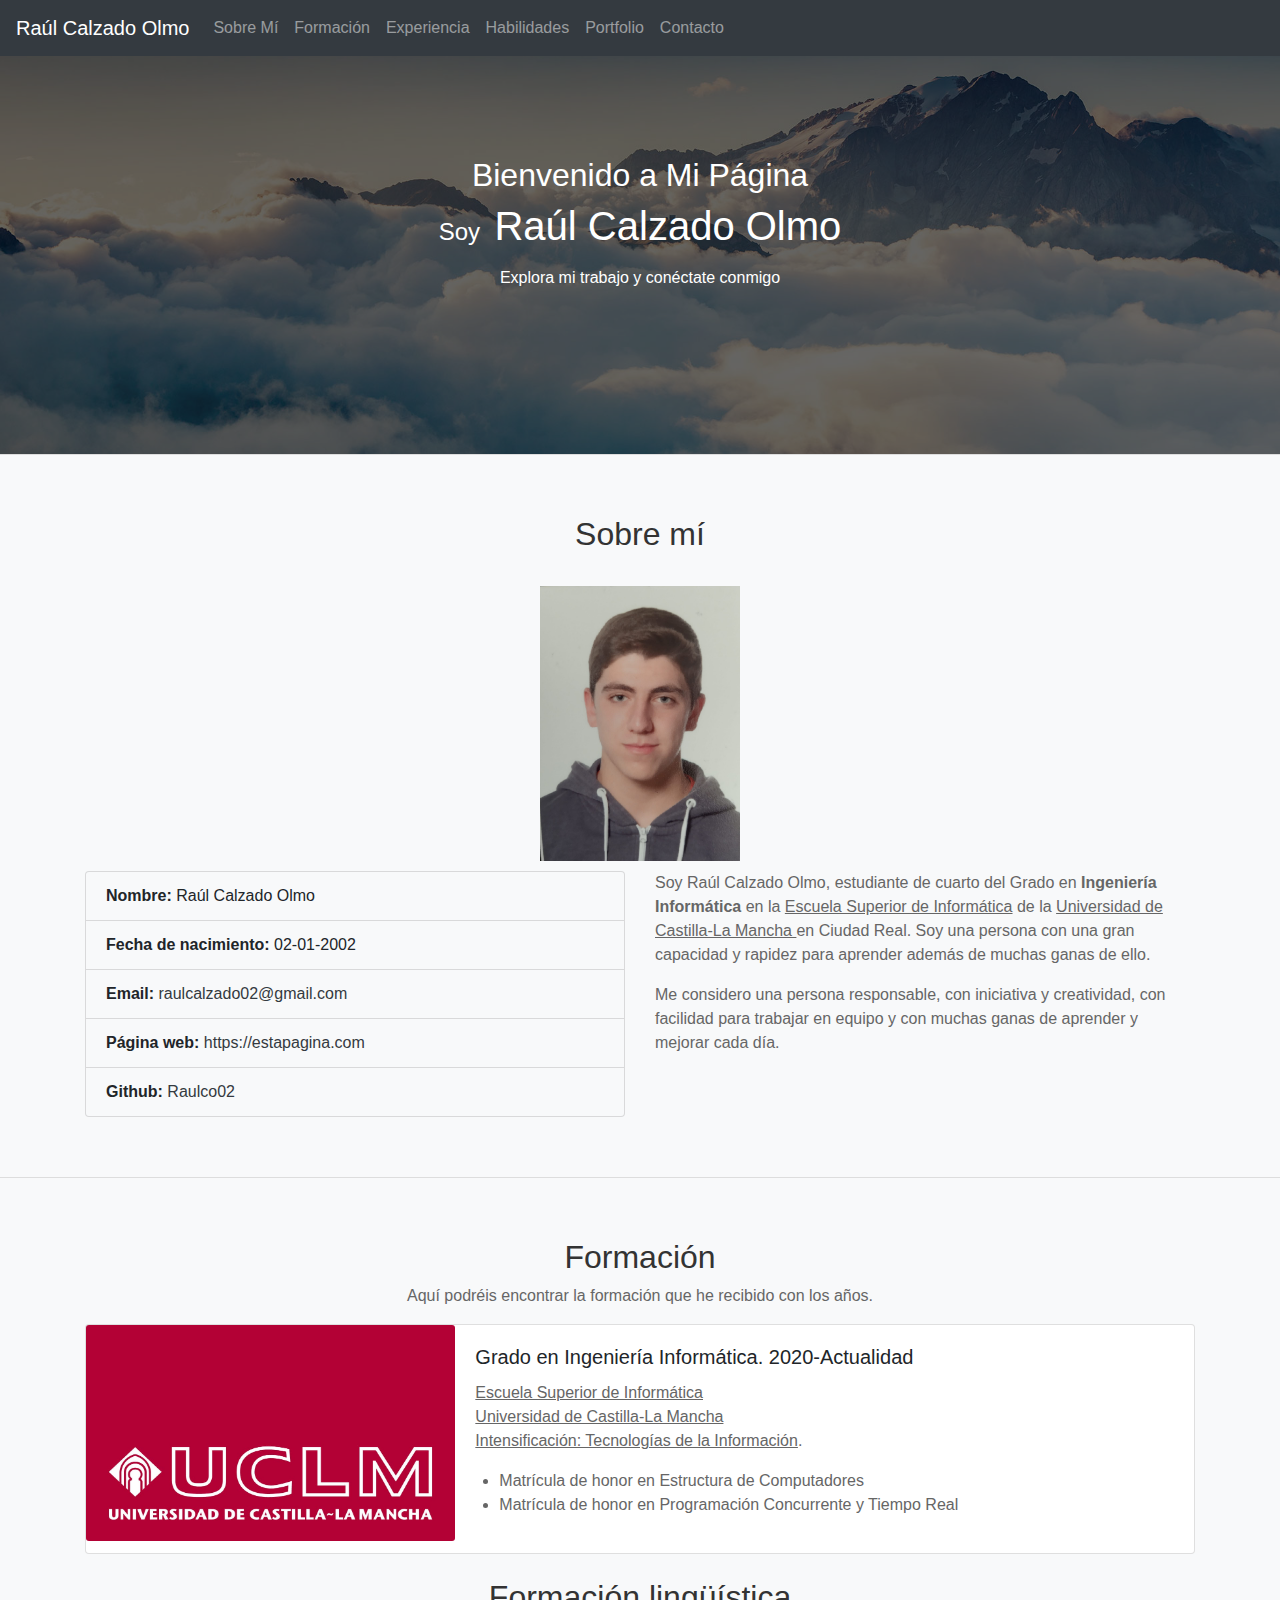
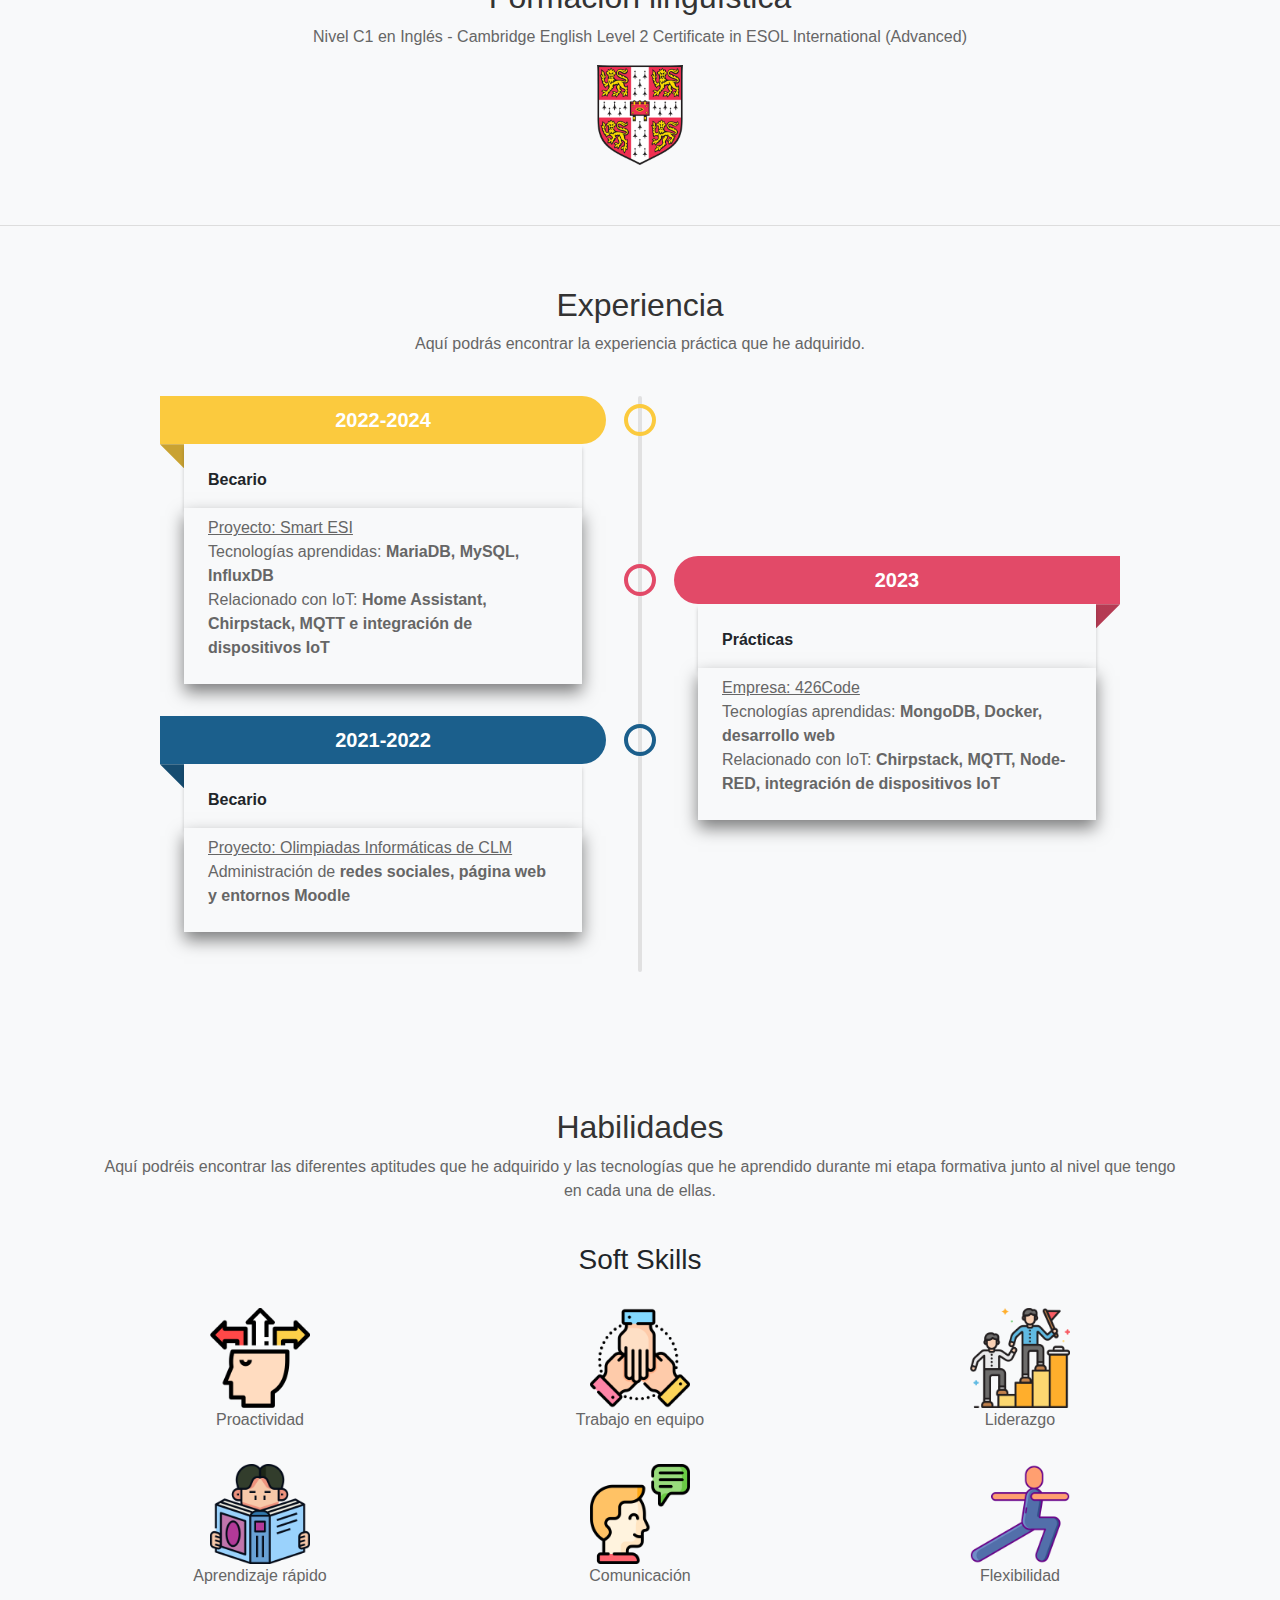
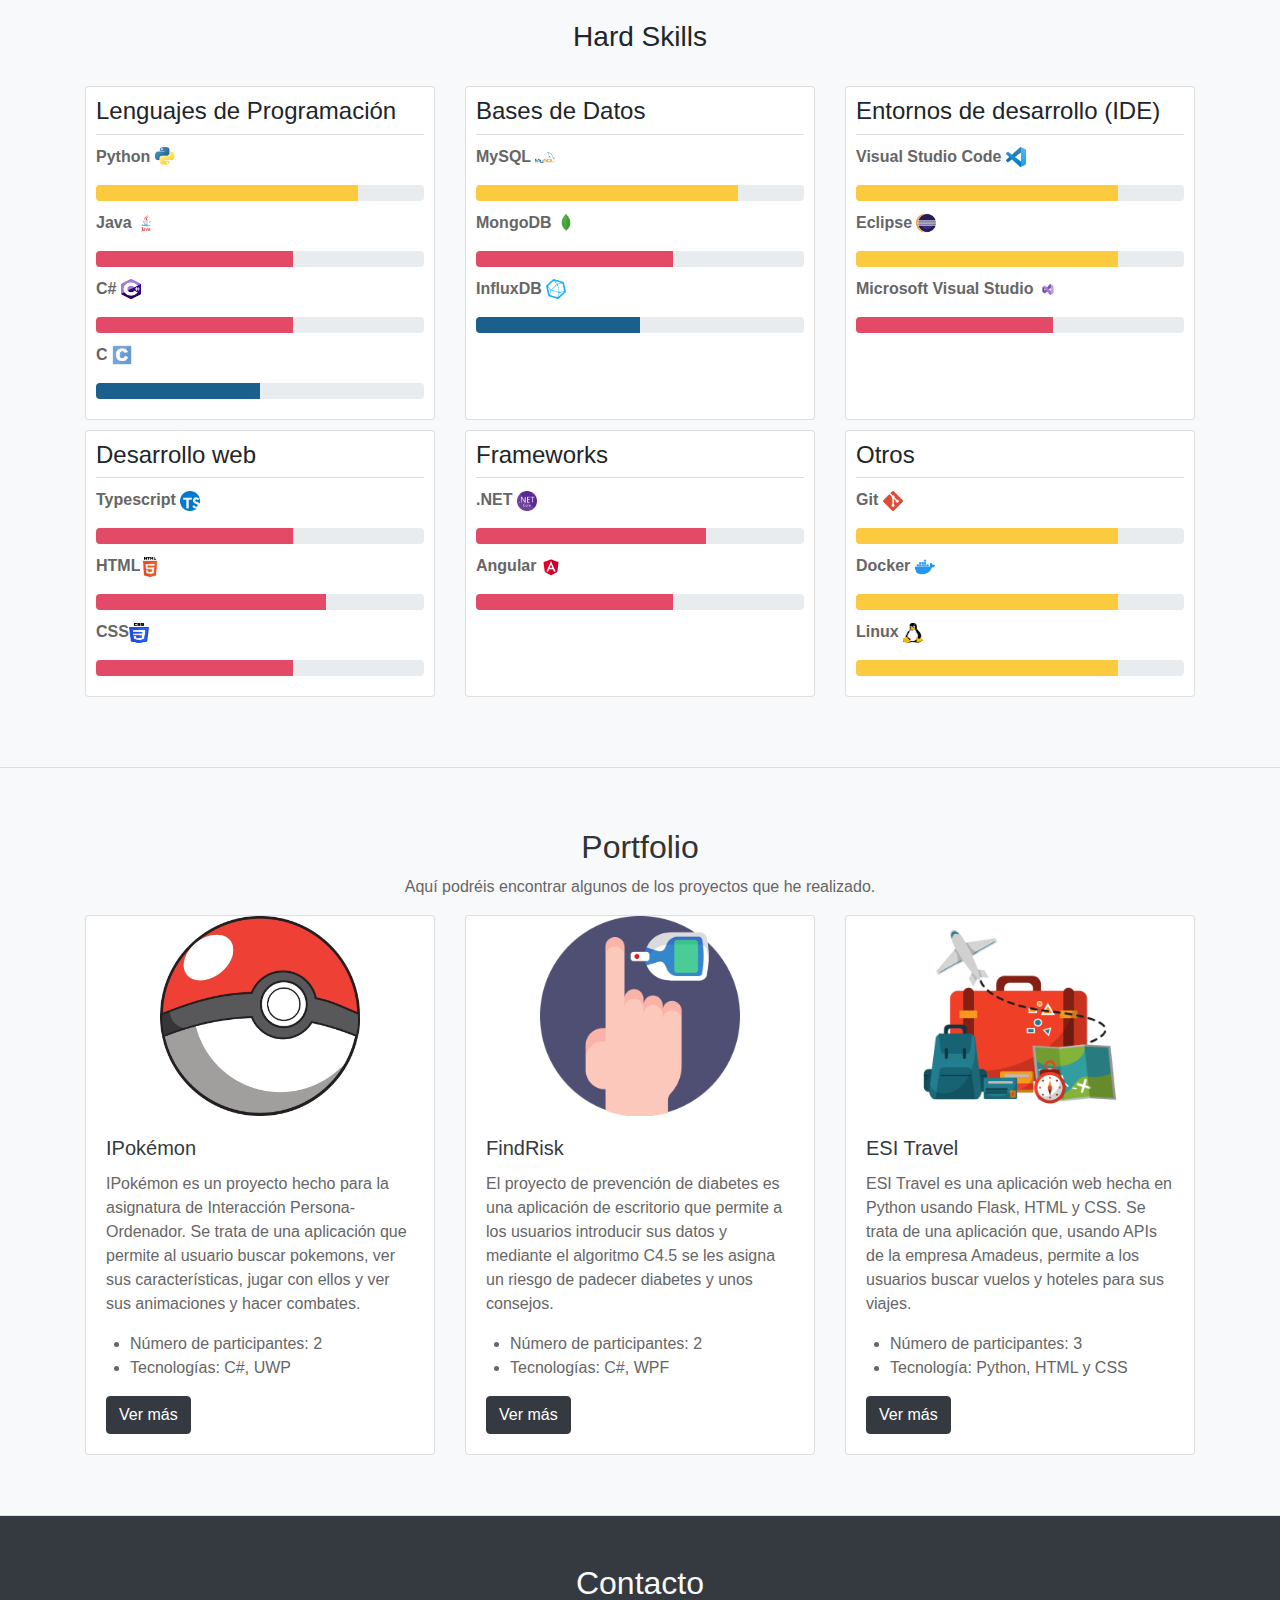
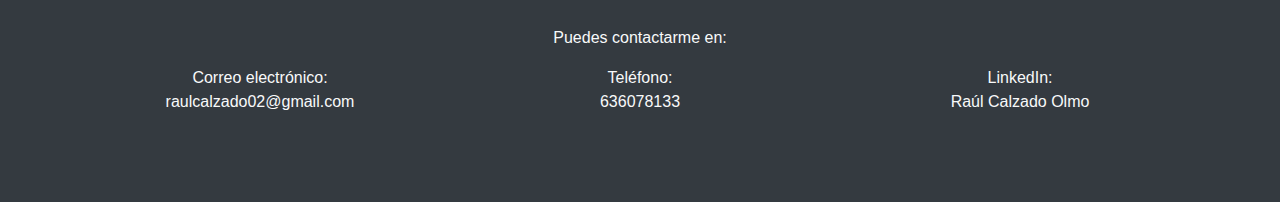
==== index.html @ 5bdda7e5 "Mejora de rendimiento" ====
<!DOCTYPE html>
<html lang="es">

<head>
    <meta charset="UTF-8">
    <meta name="viewport" content="width=device-width, initial-scale=1, shrink-to-fit=no">
    <title>Raúl Calzado Olmo</title>
    <meta name="description" content="Raúl Calzado Olmo, estudiante de Ingeniería Informática en la Escuela Superior de Informática la Universidad de Castilla-La Mancha.">
    <meta name="author" content="Raúl Calzado Olmo">
    <meta name="keywords" content="Calzado Olmo, Raúl Calzado Olmo, desarrollo, software, programación, Ingeniería Informática">
    <link rel="stylesheet" href="https://stackpath.bootstrapcdn.com/bootstrap/4.3.1/css/bootstrap.min.css">
    <link rel="stylesheet" href="https://cdnjs.cloudflare.com/ajax/libs/font-awesome/6.5.1/css/all.min.css" integrity="sha512-DTOQO9RWCH3ppGqcWaEA1BIZOC6xxalwEsw9c2QQeAIftl+Vegovlnee1c9QX4TctnWMn13TZye+giMm8e2LwA==" crossorigin="anonymous">
    <link rel="stylesheet" href="styles.css">
</head>

<body>

    <!-- Navbar -->
    <nav class="navbar navbar-expand-lg navbar-dark bg-dark fixed-top">
        <a class="navbar-brand" href="#home">Raúl Calzado Olmo</a>
        <button class="navbar-toggler" type="button" data-toggle="collapse" data-target="#navbarNav"
            aria-controls="navbarNav" aria-expanded="false" aria-label="Toggle navigation">
            <span class="navbar-toggler-icon"></span>
        </button>
        <div class="collapse navbar-collapse" id="navbarNav">
            <ul class="navbar-nav">
                <li class="nav-item"><a class="nav-link" href="#about">Sobre Mí</a></li>
                <li class="nav-item"><a class="nav-link" href="#education">Formación</a></li>
                <li class="nav-item"><a class="nav-link" href="#experience">Experiencia</a></li>
                <li class="nav-item"><a class="nav-link" href="#skills">Habilidades</a></li>
                <li class="nav-item"><a class="nav-link" href="#portfolio">Portfolio</a></li>
                <li class="nav-item"><a class="nav-link" href="#contact">Contacto</a></li>
            </ul>
        </div>
    </nav>

    <!-- Secciones -->
    <header class="site-header" id="home">
        <div class="overlay"></div>
        <div class="container">
            <div class="header-content">
                <h2 style="color: white;">Bienvenido a Mi Página</h2>
                <div class="name-container">
                    <p style="font-size: 1.5em; display: inline-block; color: white;">Soy</p>
                    <h1 style="font-size: 2.5em; margin-left: 10px; display: inline-block;">Raúl Calzado Olmo</h1>
                </div>
                <p style="color: white;">Explora mi trabajo y conéctate conmigo</p>
                <div class="social-icons">
                    <a href="https://www.linkedin.com/in/raul-calzado-olmo-60404b272/" target="_blank" aria-label="Perfil de LinkedIn de Raúl Calzado Olmo">
                        <i class="fab fa-linkedin-in"></i>
                    </a>
                    <a href="mailto:raulcalzado02@gmail.com" target="_blank" aria-label="Correo de Raúl Calzado Olmo">
                        <i class="fas fa-envelope"></i>
                    </a>
                    <a href="https://github.com/Raulco02" target="_blank" aria-label="Página de Github de Raúl Calzado Olmo">
                        <i class="fab fa-github"></i>
                    </a>
                </div>
            </div>
        </div>
    </header>
    <div class="section-divider"></div>

    <section id="about">
        <div class="container">
            <div class="row section-intro">
                <div class="col-12 text-center">
                    <h2>Sobre mí</h2>
                </div>
            </div>
            <br>
            <!-- /section-intro -->
            <div class="row">
                <div class="col-12 text-center">
                    <img src="Raul_Calzado.jpeg" alt="Foto de Raúl Calzado Olmo" class="img-fluid" style="max-width: 200px; margin-bottom: 10px;" width="200px" height="275.27px">
                </div>
            </div>
            
            <div class="row about-content" style="align-items: stretch;">
                
                <div class="col-md-6">
                    <ul class="list-group">
                        <li class="list-group-item" style="background-color: #f8f9fa;">
                            <strong>Nombre:</strong>
                            <span>Raúl Calzado Olmo</span>
                        </li>
                        <li class="list-group-item" style="background-color: #f8f9fa;">
                            <strong>Fecha de nacimiento:</strong>
                            <span>02-01-2002</span>
                        </li>
                        <li class="list-group-item" style="background-color: #f8f9fa;">
                            <strong>Email:</strong>
                            <span><a href="mailto:raulcalzado02@gmail.com" class="text-dark">raulcalzado02@gmail.com</a></span>
                        </li>
                        <li class="list-group-item" style="background-color: #f8f9fa;">
                            <strong>Página web:</strong>
                            <span><a href="https://estapagina.com/" class="text-dark">https://estapagina.com</a></span>
                        </li>
                        <li class="list-group-item" style="background-color: #f8f9fa;">
                            <strong>Github:</strong>
                            <span><a href="https://github.com/Raulco02" class="text-dark">Raulco02</a></span>
                        </li>
                    </ul>
                </div>
                <div class="col-md-6">
                    <p>Soy Raúl Calzado Olmo, estudiante de cuarto del Grado en <strong>Ingeniería Informática</strong> en la <a href="https://esi.uclm.es/" class="link">Escuela Superior
                        de Informática</a> de la <a href="https://www.uclm.es/" class="link"> Universidad de Castilla-La Mancha </a> en Ciudad Real. Soy una persona con una gran capacidad y rapidez para aprender
                        además de muchas ganas de ello.</p>
                    <p>Me considero una persona responsable, con iniciativa y creatividad, con facilidad para trabajar
                        en equipo y con muchas ganas de aprender y mejorar cada día.</p>
                </div>
            </div>
        </div>
    </section>
    <div class="section-divider"></div>


    <!-- Sección de Formación -->
    <section id="education" class="education-section">
        <div class="container">
            <div class="row">
                <div class="col-lg-12 text-center">
                    <h2>Formación</h2>
                    <p>Aquí podréis encontrar la formación que he recibido con los años.</p>
                </div>
            </div>
            <div class="row">
                <div class="container">
                    <div class="card" >
                        <div class="row no-gutters">
                            <!-- Imagen a la izquierda -->
                            <div class="col-md-4">
                                <img src="./logo-uclm.jpg" class="card-img" alt="Logo de la Universidad de Castilla-La Mancha" width="345px" height="215.47px">
                            </div>
                            <div class="col-md-8">
                                <div class="card-body">
                                    <h5 class="card-title">Grado en Ingeniería Informática. 2020-Actualidad</h5>
                                    <p class="card-text">
                                        <a href="https://esi.uclm.es/" class="link">Escuela Superior de Informática</a><br>
                                        <a href="https://www.uclm.es/" class="link"> Universidad de Castilla-La Mancha </a><br>
                                        <a href="https://esi.uclm.es/index.php/grado-en-ingenieria-informatica/intensificaciones/" class="link">Intensificación: Tecnologías de la Información</a>.
                                    </p>
                                        <ul class="lista">
                                            <li>Matrícula de honor en Estructura de Computadores</li>
                                            <li>Matrícula de honor en Programación Concurrente y Tiempo Real</li>
                                        </ul>
                                </div>
                            </div>
                        </div>
                    </div>
                </div>
            </div>
            <br>
            <div class="row">
                <div class="col-lg-12 text-center">
                    <h2>Formación lingüística</h2>
                    <p>Nivel C1 en Inglés - Cambridge English Level 2 Certificate in ESOL International (Advanced)</p>
                    <img src="./cambridge.png" alt="Logo Cambridge" class="img-fluid apt-icon" width="86.66px" height="100px">
                    <br>
                </div>
            </div>
        </div>
    </section>
    <div class="section-divider"></div>
    <section id="experience" class="experience-section">
        <div class="container">
            <div class="row">
                <div class="col-lg-12 text-center">
                    <h2>Experiencia</h2>
                    <p>Aquí podrás encontrar la experiencia práctica que he adquirido.</p>
                    <br>
                </div>
            </div>
            <ul>
                <li style="--accent-color:#FBCA3E">
                    <div class="date">2022-2024</div>
                    <div class="title">Becario</div>
                    <div class="descr">
                        <a href="https://esi.uclm.es/index.php/programas-singulares/smartesi/" class="link">Proyecto: Smart ESI</a><br>
                        <a style="color: #666;">Tecnologías aprendidas: <strong>MariaDB, MySQL, InfluxDB</strong></a><br>
                        <a style="color: #666;">Relacionado con IoT: <strong>Home Assistant, Chirpstack, MQTT e integración de dispositivos IoT</strong></a>
                    </div>
                </li>
                <li style="--accent-color:#E24A68">
                    <div class="date">2023</div>
                    <div class="title">Prácticas</div>
                    <div class="descr"><a href="https://www.linkedin.com/company/426code/?originalSubdomain=es" class="link">Empresa: 426Code</a><br>
                        <a style="color: #666;">Tecnologías aprendidas: <strong>MongoDB, Docker, desarrollo web</strong></a><br>
                        <a style="color: #666;">Relacionado con IoT: <strong>Chirpstack, MQTT, Node-RED, integración de dispositivos IoT</strong></a><br>
                    </div>
                </li>
                <li style="--accent-color:#1B5F8C">
                    <div class="date">2021-2022</div>
                    <div class="title">Becario</div>
                    <div class="descr"><a href="https://olimpiadasinformatica.uclm.es/" class="link">Proyecto: Olimpiadas Informáticas de CLM</a><br>
                        <a style="color: #666;">Administración de <strong>redes sociales, página web y entornos Moodle</strong></a><br>
                    </div>
                </li>
            </ul>
        </div>
    </section>
    <section id="skills">
        <div class="container">
            <div class="col-lg-12 text-center">
                <h2>Habilidades</h2>
                <p>Aquí podréis encontrar las diferentes aptitudes que he adquirido y las tecnologías que he aprendido durante mi etapa formativa junto al nivel que tengo en cada una de ellas.</p>
                <br>
                <h3>Soft Skills</h3>
                <br>
            </div>
            <div class="row">
                <!-- Primera Fila -->
                <div class="col-md-4 mb-3">
                    <div class="text-center">
                        <img src="./aptitudes/proactividad.png" alt="Proactividad" class="img-fluid apt-icon" width="100px" height="100px">
                        <p>Proactividad</p>
                    </div>
                </div>

                <div class="col-md-4 mb-3">
                    <div class="text-center">
                        <img src="./aptitudes/equipo.png" alt="Trabajo en equipo" class="img-fluid apt-icon" width="100px" height="100px">
                        <p>Trabajo en equipo</p>
                    </div>
                </div>

                <div class="col-md-4 mb-3">
                    <div class="text-center">
                        <img src="./aptitudes/liderazgo.png" alt="Liderazgo" class="img-fluid apt-icon" width="100px" height="100px">
                        <p>Liderazgo</p>
                    </div>
                </div>
            </div>

            <!-- Segunda Fila -->
            <div class="row">
                <div class="col-md-4 mb-3">
                    <div class="text-center">
                        <img src="./aptitudes/aprendizaje.png" alt="Aprendizaje" class="img-fluid apt-icon" width="100px" height="100px">
                        <p>Aprendizaje rápido</p>
                    </div>
                </div>

                <div class="col-md-4 mb-3">
                    <div class="text-center">
                        <img src="./aptitudes/comunicacion.png" alt="Comunicación" class="img-fluid apt-icon" width="100px" height="100px">
                        <p>Comunicación</p>
                    </div>
                </div>

                <div class="col-md-4 mb-3">
                    <div class="text-center">
                        <img src="./aptitudes/flexibilidad.png" alt="Flexibilidad" class="img-fluid apt-icon" width="100px" height="100px">
                        <p>Flexibilidad</p>
                    </div>
                </div>
            </div>
            <div class="col-lg-12 text-center">
                <h3>Hard Skills</h3>
                <br>
            </div>
            <div class="row">
                <!-- Primera fila -->
                <div class="col-md-4" style="margin-bottom: 10px;">
                    <div class="card h-100">
                        <div class="skill-category">
                            <h4>Lenguajes de Programación</h4>
                            <div class="section-divider"></div>
                            <div style="margin-top: 10px;"></div>
                            <p class="p-apt">Python <img src="./habilidades/python.png" alt="Python logo" class="img-fluid hab-icon" width="20px" height="20px"></p>
                            <div class="progress">
                                <div class="progress-bar" role="progressbar" style="width: 80%; background-color: #FBCA3E;"
                                    aria-valuenow="80" aria-valuemin="0" aria-valuemax="100">
                                </div>
                                <div id="progress-label" class="sr-only">Progreso: 80%</div>
                            </div>
                            <p class="p-apt">Java <img src="./habilidades/java.png" alt="Java logo" class="img-fluid hab-icon" width="20px" height="20px"></p>
                            <div class="progress">
                                <div class="progress-bar" role="progressbar" style="width: 60%; background-color: #E24A68;"
                                    aria-valuenow="60" aria-valuemin="0" aria-valuemax="100">
                                </div>
                                <div id="progress-label" class="sr-only">Progreso: 60%</div>
                            </div>
                            <p class="p-apt">C# <img src="./habilidades/c-sharp.png" alt="C-sharp logo" class="img-fluid hab-icon" width="20px" height="20px"></p>
                            <div class="progress">
                                <div class="progress-bar" role="progressbar" style="width: 60%; background-color: #E24A68;"
                                    aria-valuenow="60" aria-valuemin="0" aria-valuemax="100">
                                </div>
                                <div id="progress-label" class="sr-only">Progreso: 60%</div>
                            </div>
                            <p class="p-apt">C <img src="./habilidades/c.png" alt="C logo" class="img-fluid hab-icon" width="20px" height="20px"></p>
                            <div class="progress">
                                <div class="progress-bar" role="progressbar" style="width: 50%; background-color: #1B5F8C;"
                                    aria-valuenow="50" aria-valuemin="0" aria-valuemax="100">
                                </div>
                                <div id="progress-label" class="sr-only">Progreso: 50%</div>
                            </div>
                        </div>
                    </div>
                </div>
                <div class="col-md-4" style="margin-bottom: 10px;">
                    <div class="card h-100">
                        <div class="skill-category">
                            <h4>Bases de Datos</h4>
                            <div class="section-divider"></div>
                            <div style="margin-top: 10px;"></div>
                            <p class="p-apt">MySQL <img src="./habilidades/mysql.png" alt="MySQL logo" class="img-fluid hab-icon" width="20px" height="20px"></p>
                            <div class="progress">
                                <div class="progress-bar" role="progressbar" style="width: 80%; background-color: #FBCA3E;"
                                    aria-valuenow="80" aria-valuemin="0" aria-valuemax="100">
                                </div>
                                <div id="progress-label" class="sr-only">Progreso: 80%</div>
                            </div>
                            <p class="p-apt">MongoDB <img src="./habilidades/mongodb.png" alt="MongoDB logo" class="img-fluid hab-icon" width="20px" height="20px"></p>
                            <div class="progress">
                                <div class="progress-bar" role="progressbar" style="width: 60%; background-color: #E24A68;"
                                    aria-valuenow="60" aria-valuemin="0" aria-valuemax="100">
                                </div>
                                <div id="progress-label" class="sr-only">Progreso: 60%</div>
                            </div>
                            <p class="p-apt">InfluxDB <img src="./habilidades/influxdb.png" alt="InfluxDB logo" class="img-fluid hab-icon" width="20px" height="20px"></p>
                            <div class="progress">
                                <div class="progress-bar" role="progressbar" style="width: 50%; background-color: #1B5F8C;"
                                    aria-valuenow="50" aria-valuemin="0" aria-valuemax="100">
                                </div>
                                <div id="progress-label" class="sr-only">Progreso: 50%</div>
                            </div>
                        </div>
                    </div>
                </div>
                <div class="col-md-4" style="margin-bottom: 10px;">
                    <div class="card h-100">
                        <div class="skill-category">
                            <h4>Entornos de desarrollo (IDE)</h4>
                            <div class="section-divider"></div>
                            <div style="margin-top: 10px;"></div>
                            <p class="p-apt">Visual Studio Code <img src="./habilidades/visual_studio_code.png" alt="Visual Studio Code logo" class="img-fluid hab-icon" width="20px" height="20px"></p>
                            <div class="progress">
                                <div class="progress-bar" role="progressbar" style="width: 80%; background-color: #FBCA3E;"
                                    aria-valuenow="80" aria-valuemin="0" aria-valuemax="100">
                                </div>
                                <div id="progress-label" class="sr-only">Progreso: 80%</div>
                            </div>
                            <p class="p-apt">Eclipse <img src="./habilidades/eclipse.png" alt="Eclipse logo" class="img-fluid hab-icon" width="20px" height="20px"></p>
                            <div class="progress">
                                <div class="progress-bar" role="progressbar" style="width: 80%; background-color: #FBCA3E;"
                                    aria-valuenow="80" aria-valuemin="0" aria-valuemax="100">
                                </div>
                                <div id="progress-label" class="sr-only">Progreso: 80%</div>
                            </div>
                            <p class="p-apt">Microsoft Visual Studio <img src="./habilidades/visual-studio.png" alt="Visual Studio logo" class="img-fluid hab-icon" width="20px" height="20px"></p>
                            <div class="progress">
                                <div class="progress-bar" role="progressbar" style="width: 60%; background-color: #E24A68;"
                                    aria-valuenow="50" aria-valuemin="0" aria-valuemax="100">
                                </div>
                                <div id="progress-label" class="sr-only">Progreso: 60%</div>
                            </div>
                        </div>
                    </div>
                </div>
            </div>
            <div class="row">
                <!-- Segunda fila -->
                <div class="col-md-4" style="margin-bottom: 10px;">
                    <div class="card h-100">
                        <div class="skill-category">
                            <h4>Desarrollo web</h4>
                            <div class="section-divider"></div>
                            <div style="margin-top: 10px;"></div>
                            <p class="p-apt">Typescript <img src="./habilidades/typescript.png" alt="Typescript logo" class="img-fluid hab-icon" width="20px" height="20px"></p>
                            <div class="progress">
                                <div class="progress-bar" role="progressbar" style="width: 60%; background-color: #E24A68;"
                                    aria-valuenow="60" aria-valuemin="0" aria-valuemax="100">
                                </div>
                                <div id="progress-label" class="sr-only">Progreso: 60%</div>
                            </div>
                            <p class="p-apt">HTML<img src="./habilidades/html.png" alt="HTML logo" class="img-fluid hab-icon" width="20px" height="20px"></p>
                            <div class="progress">
                                <div class="progress-bar" role="progressbar"
                                    style="width: 70%; background-color: #E24A68;" aria-valuenow="70"
                                    aria-valuemin="0" aria-valuemax="100">
                                </div>
                                <div id="progress-label" class="sr-only">Progreso: 70%</div>
                            </div>
                            <p class="p-apt">CSS<img src="./habilidades/CSS.png" alt="CSS logo" class="img-fluid hab-icon" width="20px" height="20px"></p>
                            <div class="progress">
                                <div class="progress-bar" role="progressbar"
                                    style="width: 60%; background-color: #E24A68;" aria-valuenow="60" aria-valuemin="0"
                                    aria-valuemax="100">
                                </div>
                                <div id="progress-label" class="sr-only">Progreso: 60%</div>
                            </div>
                        </div>
                    </div>
                </div>
                <div class="col-md-4" style="margin-bottom: 10px;">
                    <div class="card h-100">
                        <div class="skill-category">
                            <h4>Frameworks</h4>
                            <div class="section-divider"></div>
                            <div style="margin-top: 10px;"></div>
                            <p class="p-apt">.NET <img src="./habilidades/NET_Core.png" alt="NET core logo" class="img-fluid hab-icon" width="20px" height="20px"></p>
                            <div class="progress">
                                <div class="progress-bar" role="progressbar" style="width: 70%; background-color: #E24A68;"
                                    aria-valuenow="70" aria-valuemin="0" aria-valuemax="100">
                                </div>
                                <div id="progress-label" class="sr-only">Progreso: 70%</div>
                            </div>
                            <p class="p-apt">Angular <img src="./habilidades/angular.png" alt="Angular logo" class="img-fluid hab-icon" width="20px" height="20px"></p>
                            <div class="progress">
                                <div class="progress-bar" role="progressbar" style="width: 60%; background-color: #E24A68;"
                                    aria-valuenow="60" aria-valuemin="0" aria-valuemax="100">
                                </div>
                                <div id="progress-label" class="sr-only">Progreso: 60%</div>
                            </div>
                        </div>
                    </div>
                </div>
                <div class="col-md-4" style="margin-bottom: 10px;">
                    <div class="card h-100">
                        <div class="skill-category">
                            <h4>Otros</h4>
                            <div class="section-divider"></div>
                            <div style="margin-top: 10px;"></div>
                            <p class="p-apt">Git <img src="./habilidades/git.png" alt="GIT logo" class="img-fluid hab-icon" width="20px" height="20px"></p>
                            <div class="progress">
                                <div class="progress-bar" role="progressbar" style="width: 80%; background-color: #FBCA3E;"
                                    aria-valuenow="80" aria-valuemin="0" aria-valuemax="100">
                                </div>
                                <div id="progress-label" class="sr-only">Progreso: 80%</div>
                            </div>
                            <p class="p-apt">Docker <img src="./habilidades/docker.png" alt="Docker logo" class="img-fluid hab-icon" width="20px" height="20px"></p>
                            <div class="progress">
                                <div class="progress-bar" role="progressbar" style="width: 80%; background-color: #FBCA3E;"
                                    aria-valuenow="80" aria-valuemin="0" aria-valuemax="100">
                                </div>
                                <div id="progress-label" class="sr-only">Progreso: 80%</div>
                            </div>
                            <p class="p-apt">Linux <img src="./habilidades/linux.png" alt="Linux logo" class="img-fluid hab-icon" width="20px" height="20px"></p>
                            <div class="progress">
                                <div class="progress-bar" role="progressbar" style="width: 80%; background-color: #FBCA3E;"
                                    aria-valuenow="80" aria-valuemin="0" aria-valuemax="100">
                                </div>
                                <div id="progress-label" class="sr-only">Progreso: 80%</div>
                            </div>
                        </div>
                    </div>
                </div>
                
            </div>
        </div>
    </section>
    <div class="section-divider"></div>

    <section id="portfolio">
        <div class="container">
            <h2 class="text-center">Portfolio</h2>
            <p class="text-center">Aquí podréis encontrar algunos de los proyectos que he realizado.</p>
            <div class="row">
                <div class="col-md-4">
                    <a href="https://github.com/Raulco02/IPOkemon" class="text-dark text-decoration-none">
                        <div class="card contact-group h-100">
                            <img src="pokeball.avif" class="card-img-top" alt="Pokeball">
                            <div class="card-body">
                                <h5 class="card-title">IPokémon</h5>
                                <p class="card-text">IPokémon es un proyecto hecho para la asignatura de Interacción
                                    Persona-Ordenador. Se trata de una aplicación que permite al usuario buscar pokemons, ver sus características, jugar
                                    con ellos y ver sus animaciones y hacer combates.</p>
                                <ul class="lista">
                                    <li style="font-weight: normal;">Número de participantes: 2</li>
                                    <li style="font-weight: normal;">Tecnologías: C#, UWP</li>
                                </ul>
                                <div class="btn btn-primary" onclick="window.location='https://github.com/Raulco02/IPOkemon';" style="background-color: #343a40; border-color: #343a40;">
                                    Ver más
                                </div>
                            </div>
                        </div>
                    </a>
                </div>
                <div class="col-md-4">
                    <a href="https://github.com/Raulco02/prevencionDiabetes" class="text-dark text-decoration-none">
                        <div class="card contact-group h-100">
                            <img src="diabetes.png" class="card-img-top" alt="Imagen ilustrativa de diabetes">
                            <div class="card-body">
                                <h5 class="card-title">FindRisk</h5>
                                <p class="card-text">El proyecto de prevención de diabetes es una aplicación de escritorio que permite a los usuarios introducir sus datos
                                    y mediante el algoritmo C4.5 se les asigna un riesgo de padecer diabetes y unos consejos.
                                </p>
                                <ul class="lista">
                                    <li style="font-weight: normal;">Número de participantes: 2</li>
                                    <li style="font-weight: normal;">Tecnologías: C#, WPF</li>
                                </ul>
                                <div class="btn btn-primary" onclick="window.location='https://github.com/Raulco02/prevencionDiabetes';" style="background-color: #343a40; border-color: #343a40;">
                                    Ver más
                                </div>
                            </div>
                        </div>
                    </a>
                </div>
                <div class="col-md-4">
                    <a href="https://github.com/Raulco02/isi-ESI-Travel" class="text-dark text-decoration-none">
                        <div class="card contact-group h-100">
                            <img src="esi-travel.webp" class="card-img-top" alt="Logo de ESI-Travel">
                            <div class="card-body">
                                <h5 class="card-title">ESI Travel</h5>
                                <p class="card-text">ESI Travel es una aplicación web hecha en Python usando Flask, HTML y CSS. Se trata
                                    de una aplicación que, usando APIs de la empresa Amadeus, permite a los usuarios buscar vuelos y hoteles para
                                    sus viajes.
                                </p>
                                <ul class="lista">
                                    <li style="font-weight: normal;">Número de participantes: 3</li>
                                    <li style="font-weight: normal;">Tecnología: Python, HTML y CSS</li>
                                </ul>
                                <div class="btn btn-primary" onclick="window.location='https://github.com/Raulco02/isi-ESI-Travel';" style="background-color: #343a40; border-color: #343a40;">
                                    Ver más
                                </div>
                            </div>
                        </div>
                    </a>
                </div>
            </div>
        </div>
    </section>
    <div class="section-divider"></div>

    <section id="contact" class="bg-dark py-5">
        <div class="container">
            <h2 class="text-center text-light mb-4">Contacto</h2>
            <p class="text-center text-light">Puedes contactarme en:</p>
    
            <div class="row justify-content-center">
                <div class="col-md-4 text-center mb-4 contact-group">
                    <a href="mailto:raulcalzado02@gmail.com" class="text-dark">
                        <i class="fas fa-envelope fa-3x mb-2 text-primary"></i>
                        <p class="mb-0 text-light">Correo electrónico:</p>
                        <p class="text-light">raulcalzado02@gmail.com</p>
                    </a>
                </div>
                <div class="col-md-4 text-center mb-4 contact-group">
                    <a href="tel:+34636078133" class="text-dark">
                        <i class="fas fa-phone fa-3x mb-2 text-primary"></i>
                        <p class="mb-0 text-light">Teléfono:</p>
                        <p class="text-light">636078133</p>
                    </a>
                </div>
                <div class="col-md-4 text-center mb-4 contact-group">
                    <a href="https://www.linkedin.com/in/raul-calzado-olmo-60404b272/" class="text-dark">
                        <i class="fab fa-linkedin-in fa-3x mb-2 text-primary"></i>
                        <p class="mb-0 text-light">LinkedIn:</p>
                        <p class="text-light">Raúl Calzado Olmo</p>
                    </a>
                </div>
            </div>
        </div>
    </section>

    <!-- Scripts de Bootstrap y JavaScript -->
    <script src="https://code.jquery.com/jquery-3.3.1.slim.min.js"></script>
    <script src="https://cdnjs.cloudflare.com/ajax/libs/popper.js/1.14.7/umd/popper.min.js"></script>
    <script src="https://stackpath.bootstrapcdn.com/bootstrap/4.3.1/js/bootstrap.min.js"></script>
    <script src="script.js"></script>
</body>

</html>
---- styles.css ----
@import url("https://fonts.googleapis.com/css2?family=Poppins:wght@300;500;700&display=swap");

*,
*::before,
*::after {
    margin: 0;
    padding: 0;
    box-sizing: border-box;
}

.site-header {
    position: relative;
    background: url('./Fondo-3.jpg') center center no-repeat;
    background-size: cover;
    color: #fff; /* Color del texto */
    text-align: center;
    padding: 100px 0; /* Ajusta el espaciado superior e inferior según tus necesidades */
}

.overlay {
    position: absolute;
    top: 0;
    left: 0;
    width: 100%;
    height: 100%;
    background-color: rgba(0, 0, 0, 0.6); /* Ajusta el color y la opacidad de la superposición */
}
.social-icons a {
    color: #fff;
    font-size: 2em;
    margin-right: 15px;
    transition: color 0.3s ease-in-out;
}

.social-icons a:hover {
    color: #007bff; /* Cambia el color al pasar el ratón sobre los íconos */
}

.header-content {
    position: relative;
    z-index: 1;
}
.experience-section h1 {
    text-align: center;
}

.experience-section ul {
    --col-gap: 2rem;
    --row-gap: 2rem;
    --line-w: 0.25rem;
    display: grid;
    grid-template-columns: var(--line-w) 1fr;
    grid-auto-columns: max-content;
    column-gap: var(--col-gap);
    list-style: none;
    width: min(60rem, 90%);
    margin-inline: auto;
}

/* line */
.experience-section ul::before {
    content: "";
    grid-column: 1;
    grid-row: 1 / span 20;
    background: rgb(225, 225, 225);
    border-radius: calc(var(--line-w) / 2);
}

/* columns*/

/* row gaps */
.experience-section ul li:not(:last-child) {
    margin-bottom: var(--row-gap);
}

/* card */
.experience-section ul li {
    grid-column: 2;
    --inlineP: 1.5rem;
    margin-inline: var(--inlineP);
    grid-row: span 2;
    display: grid;
    grid-template-rows: min-content min-content min-content;
}

/* date */
.experience-section ul li .date {
    --dateH: 3rem;
    height: var(--dateH);
    margin-inline: calc(var(--inlineP) * -1);

    text-align: center;
    background-color: var(--accent-color);

    color: white;
    font-size: 1.25rem;
    font-weight: 700;

    display: grid;
    place-content: center;
    position: relative;

    border-radius: calc(var(--dateH) / 2) 0 0 calc(var(--dateH) / 2);
}

/* date flap */
.experience-section ul li .date::before {
    content: "";
    width: var(--inlineP);
    height: var(--inlineP);
    background: var(--accent-color);
    background-image: linear-gradient(rgba(0, 0, 0, 0.2) 100%, transparent);
    position: absolute;
    top: 100%;

    clip-path: polygon(0 0, 100% 0, 0 100%);
    right: 0;
}

/* circle */
.experience-section ul li .date::after {
    content: "";
    position: absolute;
    width: 2rem;
    height: 2rem;
    background: var(--bgColor);
    border: 0.3rem solid var(--accent-color);
    border-radius: 50%;
    top: 50%;

    transform: translate(50%, -50%);
    right: calc(100% + var(--col-gap) + var(--line-w) / 2);
}

/* title descr */
.experience-section ul li .title,
.experience-section ul li .descr {
    background: var(--bgColor);
    position: relative;
    padding-inline: 1.5rem;
}

.experience-section ul li .title {
    overflow: hidden;
    background-color: #f8f9fa;
    padding-block-start: 1.5rem;
    padding-block-end: 1rem;
    font-weight: 700;
    box-shadow: 0 4px 4px rgba(0, 0, 0, 0.2);
}

.experience-section ul li .descr {
    background-color: #f8f9fa;
    padding-block-start: 0.5rem;
    padding-block-end: 1.5rem;
    box-shadow: 0 8px 16px rgba(0, 0, 0, 0.5);
}

/* shadows *//*
.experience-section ul li .title::before,
.experience-section ul li .descr::before {
    content: "";
    position: absolute;
    width: 90%;
    height: 0.5rem;
    background: rgba(0, 0, 0, 0.5);
    left: 50%;
    border-radius: 50%;
    filter: blur(4px);
    transform: translate(-50%, 50%);
}
*/
.experience-section ul li .title::before {
    bottom: calc(100% + 0.125rem);
}

.experience-section ul li .descr::before {
    z-index: -1;
    bottom: 0.25rem;
}

@media (min-width: 40rem) {
    .experience-section ul {
        grid-template-columns: 1fr var(--line-w) 1fr;
    }

    .experience-section ul::before {
        grid-column: 2;
    }

    .experience-section ul li:nth-child(odd) {
        grid-column: 1;
    }

    .experience-section ul li:nth-child(even) {
        grid-column: 3;
    }

    /* start second card */
    .experience-section ul li:nth-child(2) {
        grid-row: 2/4;
    }

    .experience-section ul li:nth-child(odd) .date::before {
        clip-path: polygon(0 0, 100% 0, 100% 100%);
        left: 0;
    }

    .experience-section ul li:nth-child(odd) .date::after {
        transform: translate(-50%, -50%);
        left: calc(100% + var(--col-gap) + var(--line-w) / 2);
    }

    .experience-section ul li:nth-child(odd) .date {
        border-radius: 0 calc(var(--dateH) / 2) calc(var(--dateH) / 2) 0;
    }
}



.credits {
    margin-top: 1rem;
    text-align: right;
}

.credits a {
    color: var(--color);
}

body {
    padding-top: 56px;
    font-family: 'Arial', sans-serif;
}

section {
    padding: 60px 0;
    background-color: #f8f9fa;
}

/* Estilos adicionales según tus preferencias */
h2 {
    color: #333;
}

p {
    color: #666;
    font-weight: normal;
}

.p-apt{
    font-weight: bold;
}

.contact-group {
    transition: transform 0.3s ease-in-out;
}

.contact-group:hover {
    transform: scale(1.05);
}

.section-divider {
    border-top: 1px solid #ddd; /* Cambia el color del borde según tus preferencias */
}

/* Cambiar color del menú */
.navbar-nav a.active {
    color: #ffffff !important;
}

.apt-icon {
    max-width: 100px;
    max-height: 100px;
}

.hab-icon {
    max-width: 30px;
    max-height: 20px;
}

.lista {
    color: #666;
    padding-left: 1.5rem;
}

.link {
    color: #666;
    text-decoration: underline;
}

.skill-category{
    padding: 10px;
}

.card-img-top{
    height: 200px;
    width: 100%;
    object-fit: contain;
}

.progress{
    margin-bottom: 10px;
}
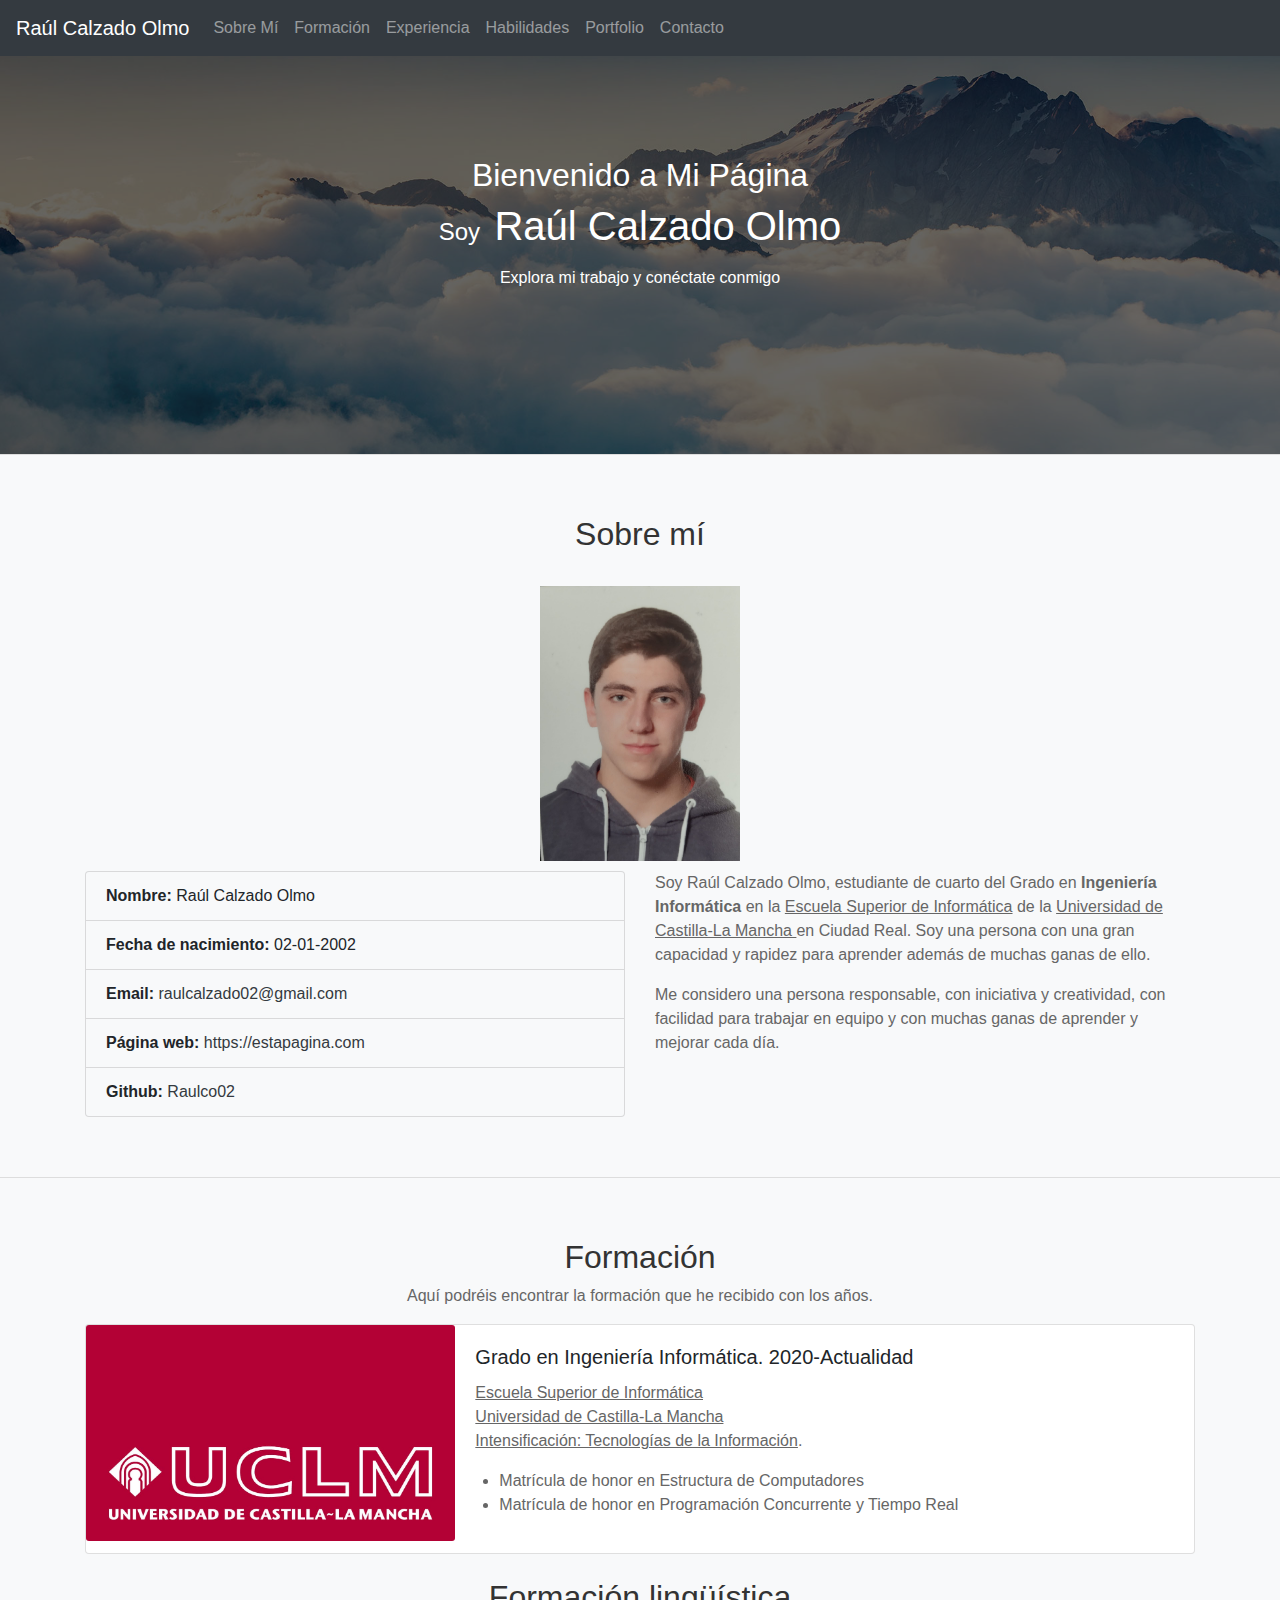
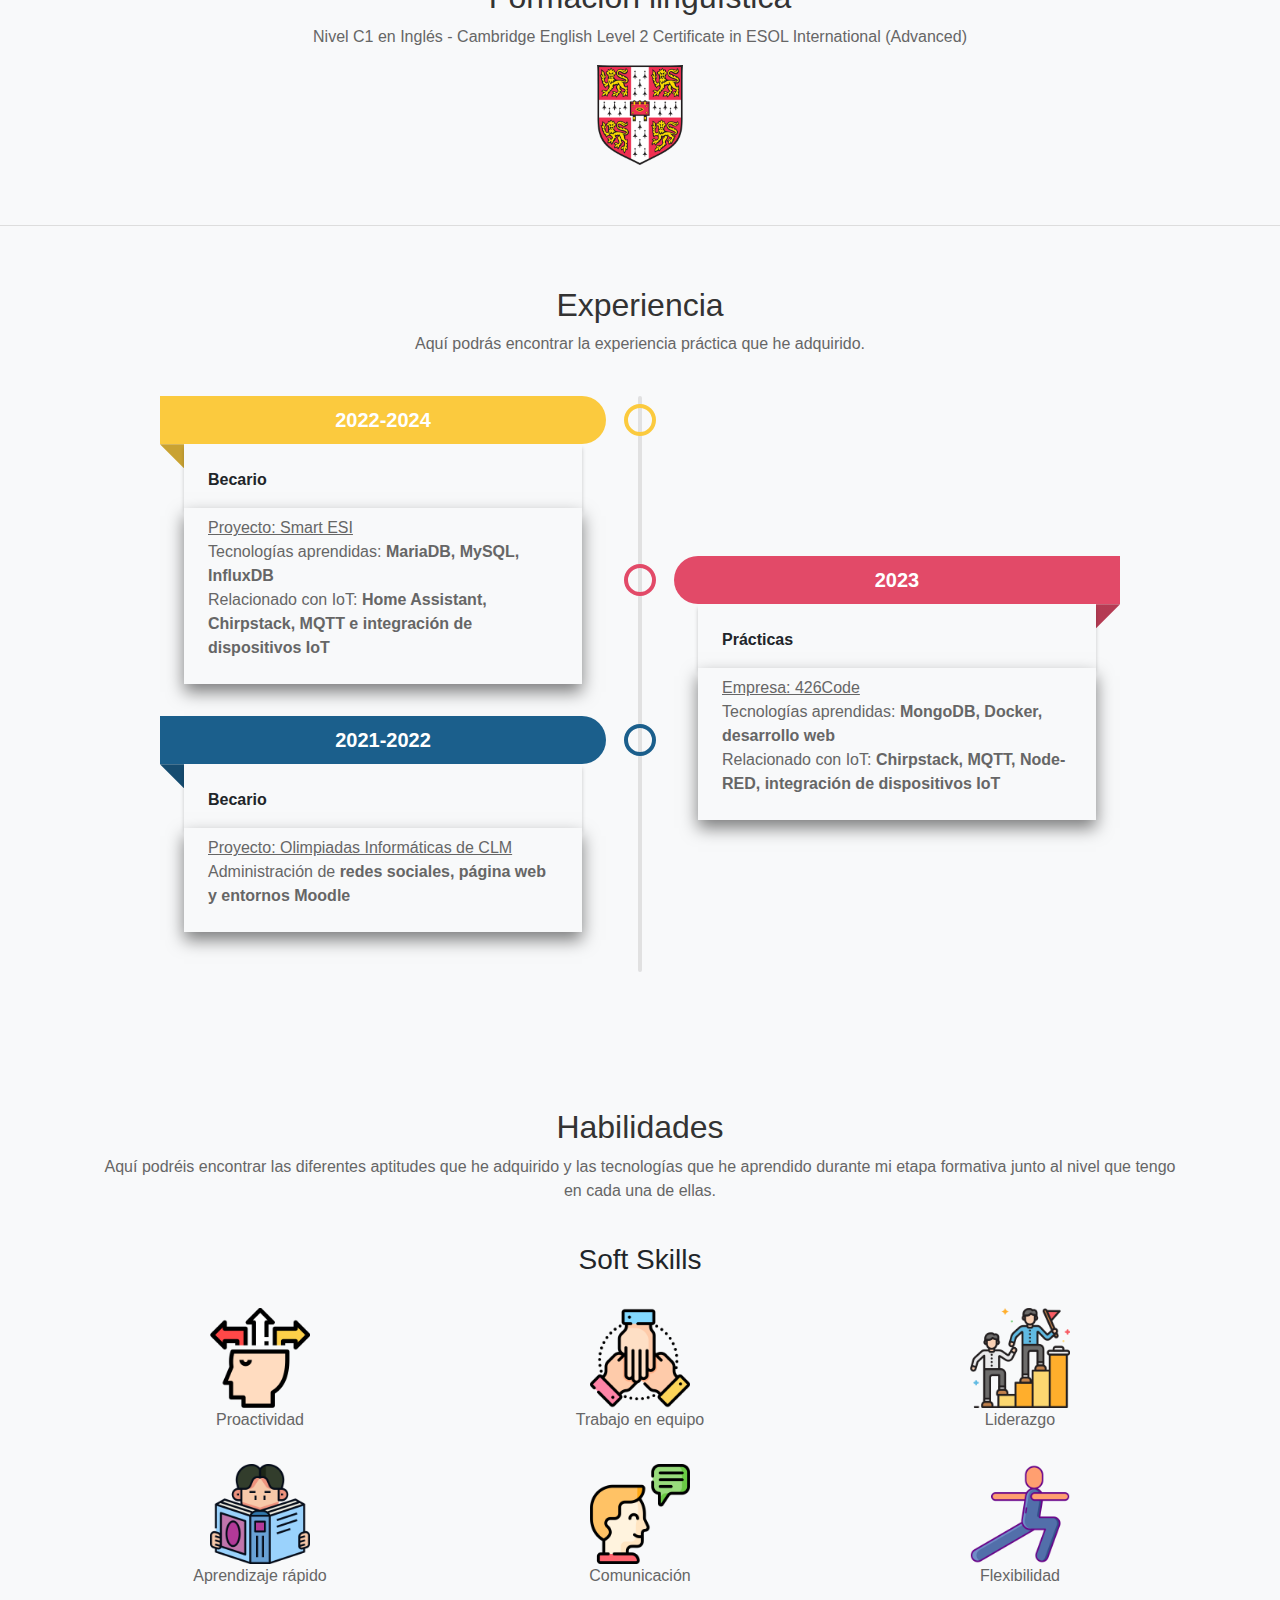
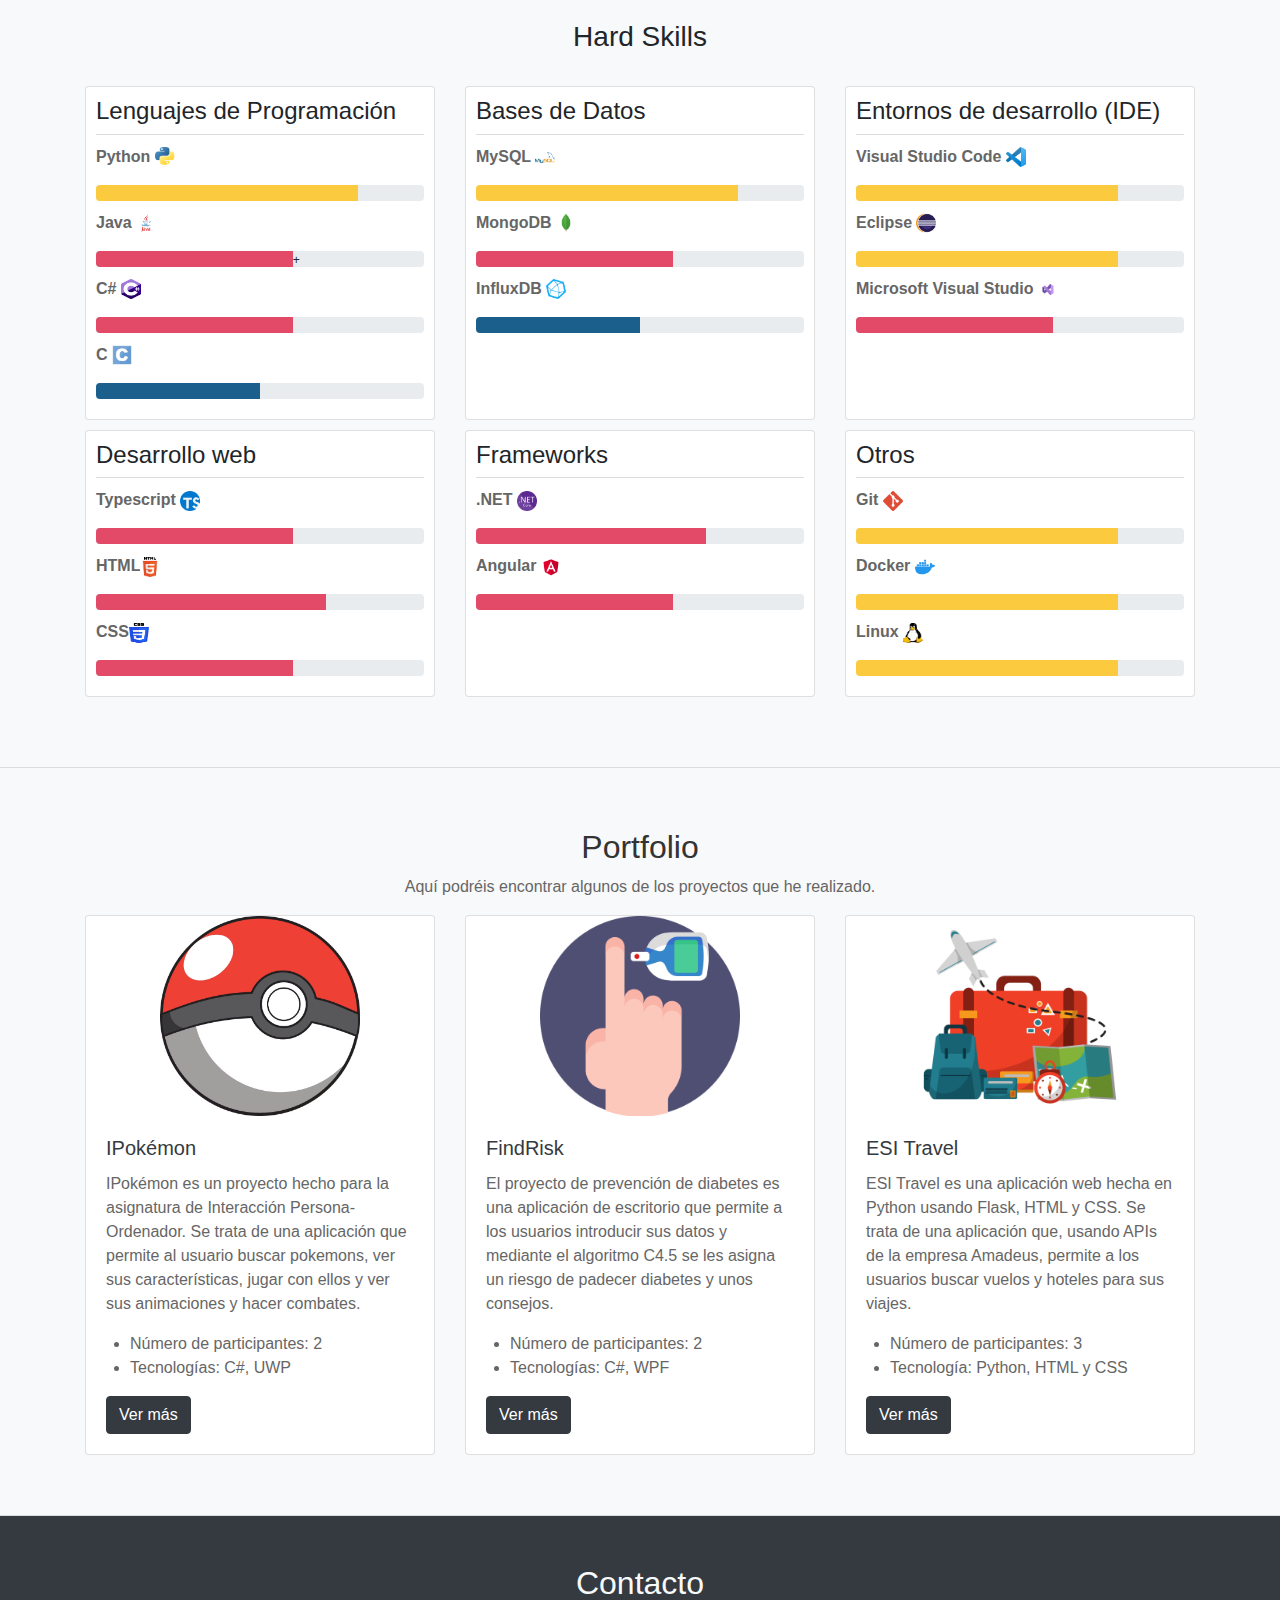
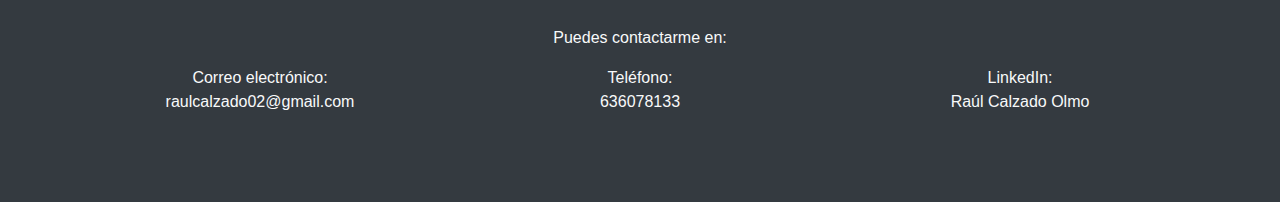
==== commit a2529df8: "Mejora de accesibilidad" ====
--- a/index.html
+++ b/index.html
@@ -270,30 +270,26 @@
                             <p class="p-apt">Python <img src="./habilidades/python.png" alt="Python logo" class="img-fluid hab-icon" width="20px" height="20px"></p>
                             <div class="progress">
                                 <div class="progress-bar" role="progressbar" style="width: 80%; background-color: #FBCA3E;"
-                                    aria-valuenow="80" aria-valuemin="0" aria-valuemax="100">
-                                </div>
-                                <div id="progress-label" class="sr-only">Progreso: 80%</div>
+                                    aria-valuenow="80" aria-valuemin="0" aria-valuemax="100" aria-label="Progreso: 80%">
+                                </div>
                             </div>
                             <p class="p-apt">Java <img src="./habilidades/java.png" alt="Java logo" class="img-fluid hab-icon" width="20px" height="20px"></p>
                             <div class="progress">
                                 <div class="progress-bar" role="progressbar" style="width: 60%; background-color: #E24A68;"
-                                    aria-valuenow="60" aria-valuemin="0" aria-valuemax="100">
-                                </div>
-                                <div id="progress-label" class="sr-only">Progreso: 60%</div>
+                                    aria-valuenow="60" aria-valuemin="0" aria-valuemax="100" aria-label="Progreso: 60%">
+                                </div>+
                             </div>
                             <p class="p-apt">C# <img src="./habilidades/c-sharp.png" alt="C-sharp logo" class="img-fluid hab-icon" width="20px" height="20px"></p>
                             <div class="progress">
                                 <div class="progress-bar" role="progressbar" style="width: 60%; background-color: #E24A68;"
-                                    aria-valuenow="60" aria-valuemin="0" aria-valuemax="100">
-                                </div>
-                                <div id="progress-label" class="sr-only">Progreso: 60%</div>
+                                    aria-valuenow="60" aria-valuemin="0" aria-valuemax="100" aria-label="Progreso: 60%">
+                                </div>
                             </div>
                             <p class="p-apt">C <img src="./habilidades/c.png" alt="C logo" class="img-fluid hab-icon" width="20px" height="20px"></p>
                             <div class="progress">
                                 <div class="progress-bar" role="progressbar" style="width: 50%; background-color: #1B5F8C;"
-                                    aria-valuenow="50" aria-valuemin="0" aria-valuemax="100">
-                                </div>
-                                <div id="progress-label" class="sr-only">Progreso: 50%</div>
+                                    aria-valuenow="50" aria-valuemin="0" aria-valuemax="100" aria-label="Progreso: 50%">
+                                </div>
                             </div>
                         </div>
                     </div>
@@ -307,23 +303,20 @@
                             <p class="p-apt">MySQL <img src="./habilidades/mysql.png" alt="MySQL logo" class="img-fluid hab-icon" width="20px" height="20px"></p>
                             <div class="progress">
                                 <div class="progress-bar" role="progressbar" style="width: 80%; background-color: #FBCA3E;"
-                                    aria-valuenow="80" aria-valuemin="0" aria-valuemax="100">
-                                </div>
-                                <div id="progress-label" class="sr-only">Progreso: 80%</div>
+                                    aria-valuenow="80" aria-valuemin="0" aria-valuemax="100" aria-label="Progreso: 80%">
+                                </div>
                             </div>
                             <p class="p-apt">MongoDB <img src="./habilidades/mongodb.png" alt="MongoDB logo" class="img-fluid hab-icon" width="20px" height="20px"></p>
                             <div class="progress">
                                 <div class="progress-bar" role="progressbar" style="width: 60%; background-color: #E24A68;"
-                                    aria-valuenow="60" aria-valuemin="0" aria-valuemax="100">
-                                </div>
-                                <div id="progress-label" class="sr-only">Progreso: 60%</div>
+                                    aria-valuenow="60" aria-valuemin="0" aria-valuemax="100" aria-label="Progreso: 60%">
+                                </div>
                             </div>
                             <p class="p-apt">InfluxDB <img src="./habilidades/influxdb.png" alt="InfluxDB logo" class="img-fluid hab-icon" width="20px" height="20px"></p>
                             <div class="progress">
                                 <div class="progress-bar" role="progressbar" style="width: 50%; background-color: #1B5F8C;"
-                                    aria-valuenow="50" aria-valuemin="0" aria-valuemax="100">
-                                </div>
-                                <div id="progress-label" class="sr-only">Progreso: 50%</div>
+                                    aria-valuenow="50" aria-valuemin="0" aria-valuemax="100" aria-label="Progreso: 50%">
+                                </div>
                             </div>
                         </div>
                     </div>
@@ -337,23 +330,20 @@
                             <p class="p-apt">Visual Studio Code <img src="./habilidades/visual_studio_code.png" alt="Visual Studio Code logo" class="img-fluid hab-icon" width="20px" height="20px"></p>
                             <div class="progress">
                                 <div class="progress-bar" role="progressbar" style="width: 80%; background-color: #FBCA3E;"
-                                    aria-valuenow="80" aria-valuemin="0" aria-valuemax="100">
-                                </div>
-                                <div id="progress-label" class="sr-only">Progreso: 80%</div>
+                                    aria-valuenow="80" aria-valuemin="0" aria-valuemax="100" aria-label="Progreso: 80%">
+                                </div>
                             </div>
                             <p class="p-apt">Eclipse <img src="./habilidades/eclipse.png" alt="Eclipse logo" class="img-fluid hab-icon" width="20px" height="20px"></p>
                             <div class="progress">
                                 <div class="progress-bar" role="progressbar" style="width: 80%; background-color: #FBCA3E;"
-                                    aria-valuenow="80" aria-valuemin="0" aria-valuemax="100">
-                                </div>
-                                <div id="progress-label" class="sr-only">Progreso: 80%</div>
+                                    aria-valuenow="80" aria-valuemin="0" aria-valuemax="100" aria-label="Progreso: 80%">
+                                </div>
                             </div>
                             <p class="p-apt">Microsoft Visual Studio <img src="./habilidades/visual-studio.png" alt="Visual Studio logo" class="img-fluid hab-icon" width="20px" height="20px"></p>
                             <div class="progress">
                                 <div class="progress-bar" role="progressbar" style="width: 60%; background-color: #E24A68;"
-                                    aria-valuenow="50" aria-valuemin="0" aria-valuemax="100">
-                                </div>
-                                <div id="progress-label" class="sr-only">Progreso: 60%</div>
+                                    aria-valuenow="50" aria-valuemin="0" aria-valuemax="100" aria-label="Progreso: 60%">
+                                </div>
                             </div>
                         </div>
                     </div>
@@ -370,25 +360,22 @@
                             <p class="p-apt">Typescript <img src="./habilidades/typescript.png" alt="Typescript logo" class="img-fluid hab-icon" width="20px" height="20px"></p>
                             <div class="progress">
                                 <div class="progress-bar" role="progressbar" style="width: 60%; background-color: #E24A68;"
-                                    aria-valuenow="60" aria-valuemin="0" aria-valuemax="100">
-                                </div>
-                                <div id="progress-label" class="sr-only">Progreso: 60%</div>
+                                    aria-valuenow="60" aria-valuemin="0" aria-valuemax="100" aria-label="Progreso: 60%">
+                                </div>
                             </div>
                             <p class="p-apt">HTML<img src="./habilidades/html.png" alt="HTML logo" class="img-fluid hab-icon" width="20px" height="20px"></p>
                             <div class="progress">
                                 <div class="progress-bar" role="progressbar"
                                     style="width: 70%; background-color: #E24A68;" aria-valuenow="70"
-                                    aria-valuemin="0" aria-valuemax="100">
-                                </div>
-                                <div id="progress-label" class="sr-only">Progreso: 70%</div>
+                                    aria-valuemin="0" aria-valuemax="100" aria-label="Progreso: 70%">
+                                </div>
                             </div>
                             <p class="p-apt">CSS<img src="./habilidades/CSS.png" alt="CSS logo" class="img-fluid hab-icon" width="20px" height="20px"></p>
                             <div class="progress">
                                 <div class="progress-bar" role="progressbar"
                                     style="width: 60%; background-color: #E24A68;" aria-valuenow="60" aria-valuemin="0"
-                                    aria-valuemax="100">
-                                </div>
-                                <div id="progress-label" class="sr-only">Progreso: 60%</div>
+                                    aria-valuemax="100" aria-label="Progreso: 60%">
+                                </div>
                             </div>
                         </div>
                     </div>
@@ -402,16 +389,14 @@
                             <p class="p-apt">.NET <img src="./habilidades/NET_Core.png" alt="NET core logo" class="img-fluid hab-icon" width="20px" height="20px"></p>
                             <div class="progress">
                                 <div class="progress-bar" role="progressbar" style="width: 70%; background-color: #E24A68;"
-                                    aria-valuenow="70" aria-valuemin="0" aria-valuemax="100">
-                                </div>
-                                <div id="progress-label" class="sr-only">Progreso: 70%</div>
+                                    aria-valuenow="70" aria-valuemin="0" aria-valuemax="100" aria-label="Progreso: 70%">
+                                </div>
                             </div>
                             <p class="p-apt">Angular <img src="./habilidades/angular.png" alt="Angular logo" class="img-fluid hab-icon" width="20px" height="20px"></p>
                             <div class="progress">
                                 <div class="progress-bar" role="progressbar" style="width: 60%; background-color: #E24A68;"
-                                    aria-valuenow="60" aria-valuemin="0" aria-valuemax="100">
-                                </div>
-                                <div id="progress-label" class="sr-only">Progreso: 60%</div>
+                                    aria-valuenow="60" aria-valuemin="0" aria-valuemax="100" aria-label="Progreso: 60%">
+                                </div>
                             </div>
                         </div>
                     </div>
@@ -425,23 +410,20 @@
                             <p class="p-apt">Git <img src="./habilidades/git.png" alt="GIT logo" class="img-fluid hab-icon" width="20px" height="20px"></p>
                             <div class="progress">
                                 <div class="progress-bar" role="progressbar" style="width: 80%; background-color: #FBCA3E;"
-                                    aria-valuenow="80" aria-valuemin="0" aria-valuemax="100">
-                                </div>
-                                <div id="progress-label" class="sr-only">Progreso: 80%</div>
+                                    aria-valuenow="80" aria-valuemin="0" aria-valuemax="100" aria-label="Progreso: 80%">
+                                </div>
                             </div>
                             <p class="p-apt">Docker <img src="./habilidades/docker.png" alt="Docker logo" class="img-fluid hab-icon" width="20px" height="20px"></p>
                             <div class="progress">
                                 <div class="progress-bar" role="progressbar" style="width: 80%; background-color: #FBCA3E;"
-                                    aria-valuenow="80" aria-valuemin="0" aria-valuemax="100">
-                                </div>
-                                <div id="progress-label" class="sr-only">Progreso: 80%</div>
+                                    aria-valuenow="80" aria-valuemin="0" aria-valuemax="100" aria-label="Progreso: 80%">
+                                </div>
                             </div>
                             <p class="p-apt">Linux <img src="./habilidades/linux.png" alt="Linux logo" class="img-fluid hab-icon" width="20px" height="20px"></p>
                             <div class="progress">
                                 <div class="progress-bar" role="progressbar" style="width: 80%; background-color: #FBCA3E;"
-                                    aria-valuenow="80" aria-valuemin="0" aria-valuemax="100">
-                                </div>
-                                <div id="progress-label" class="sr-only">Progreso: 80%</div>
+                                    aria-valuenow="80" aria-valuemin="0" aria-valuemax="100" aria-label="Progreso: 80%">
+                                </div>
                             </div>
                         </div>
                     </div>
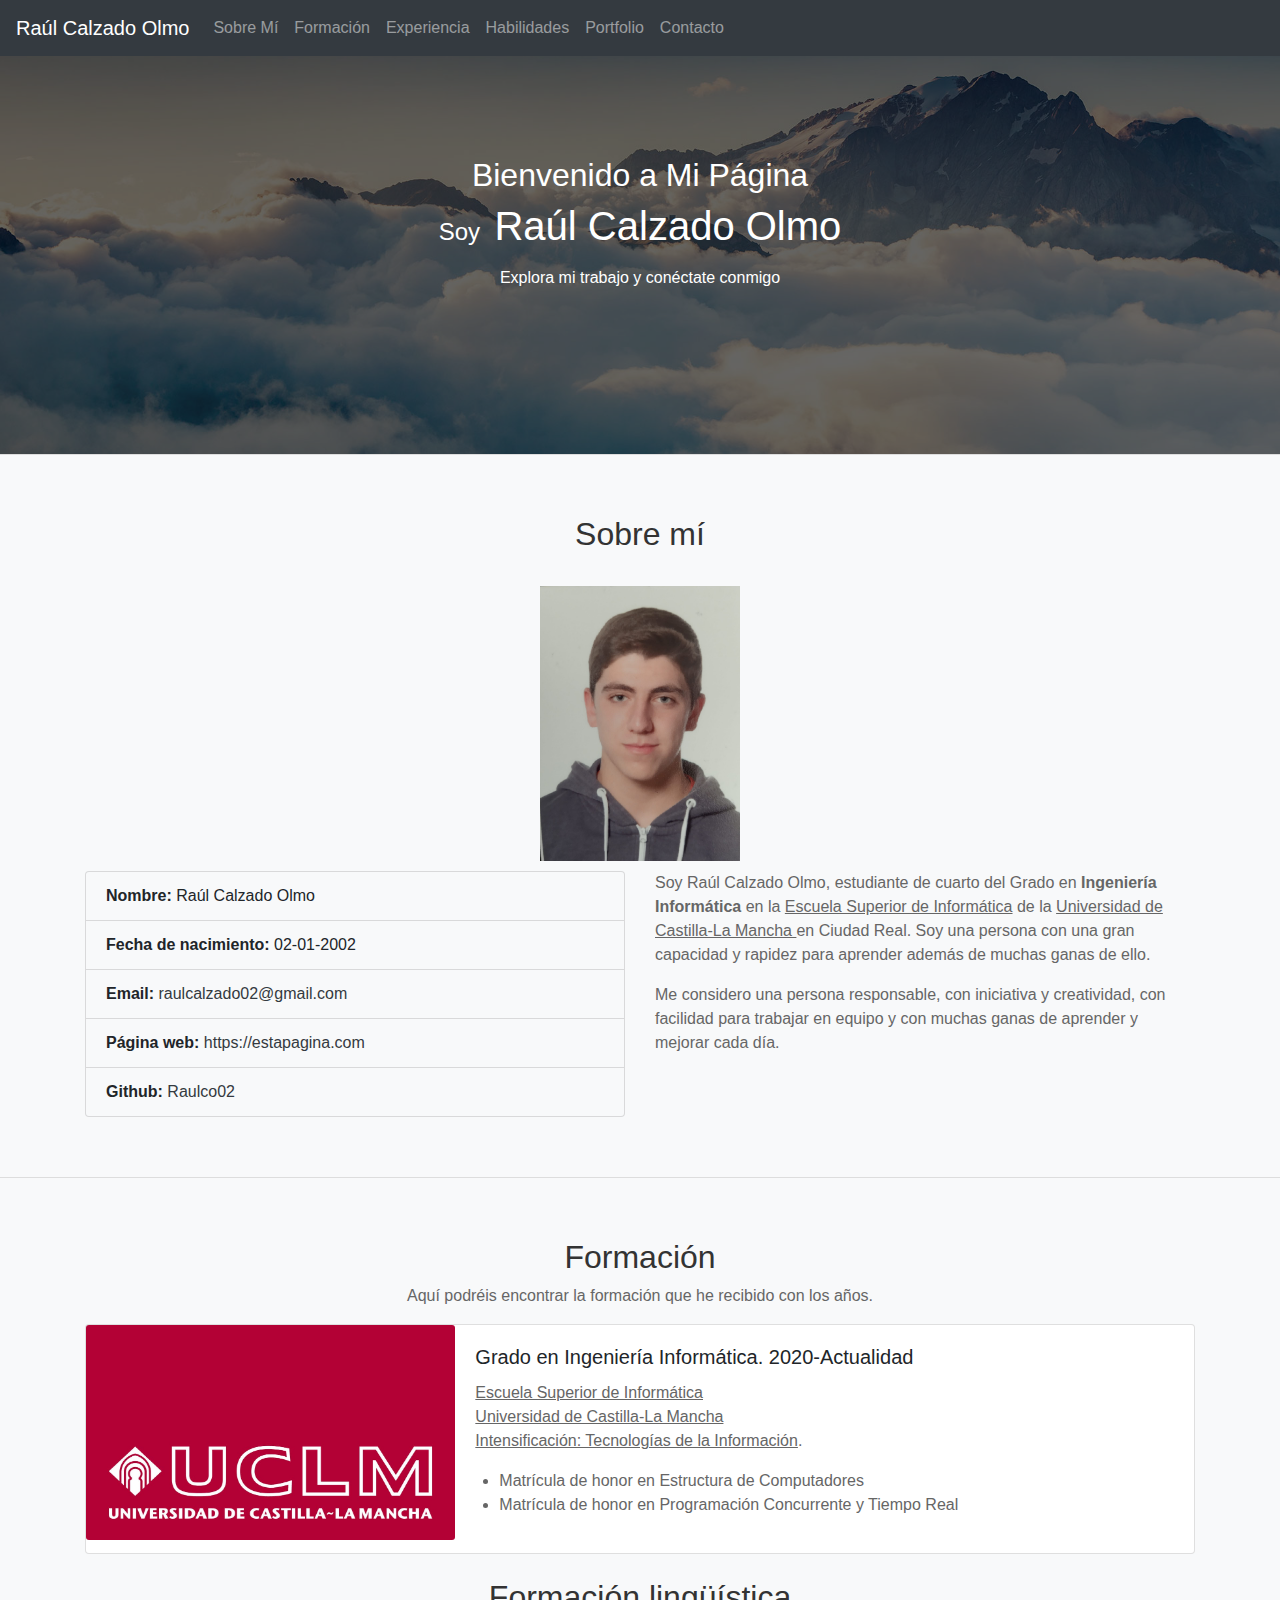
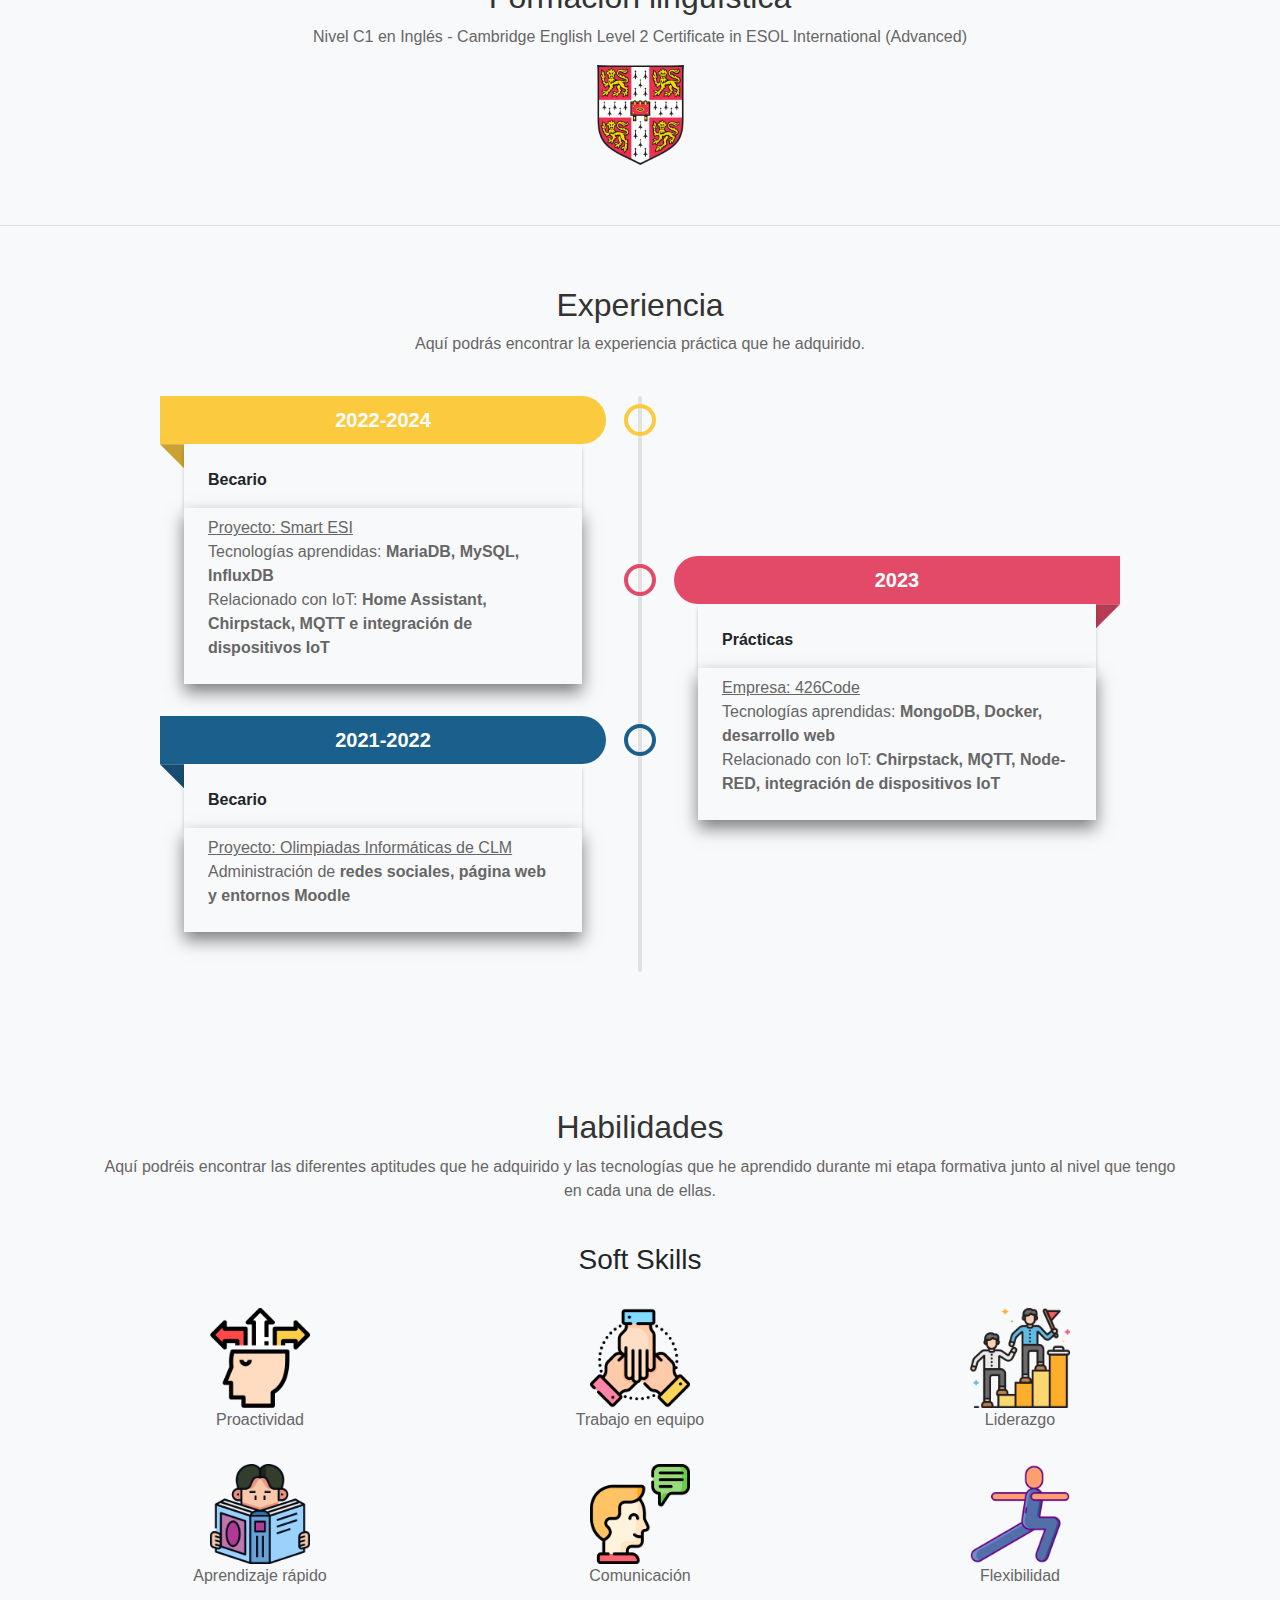
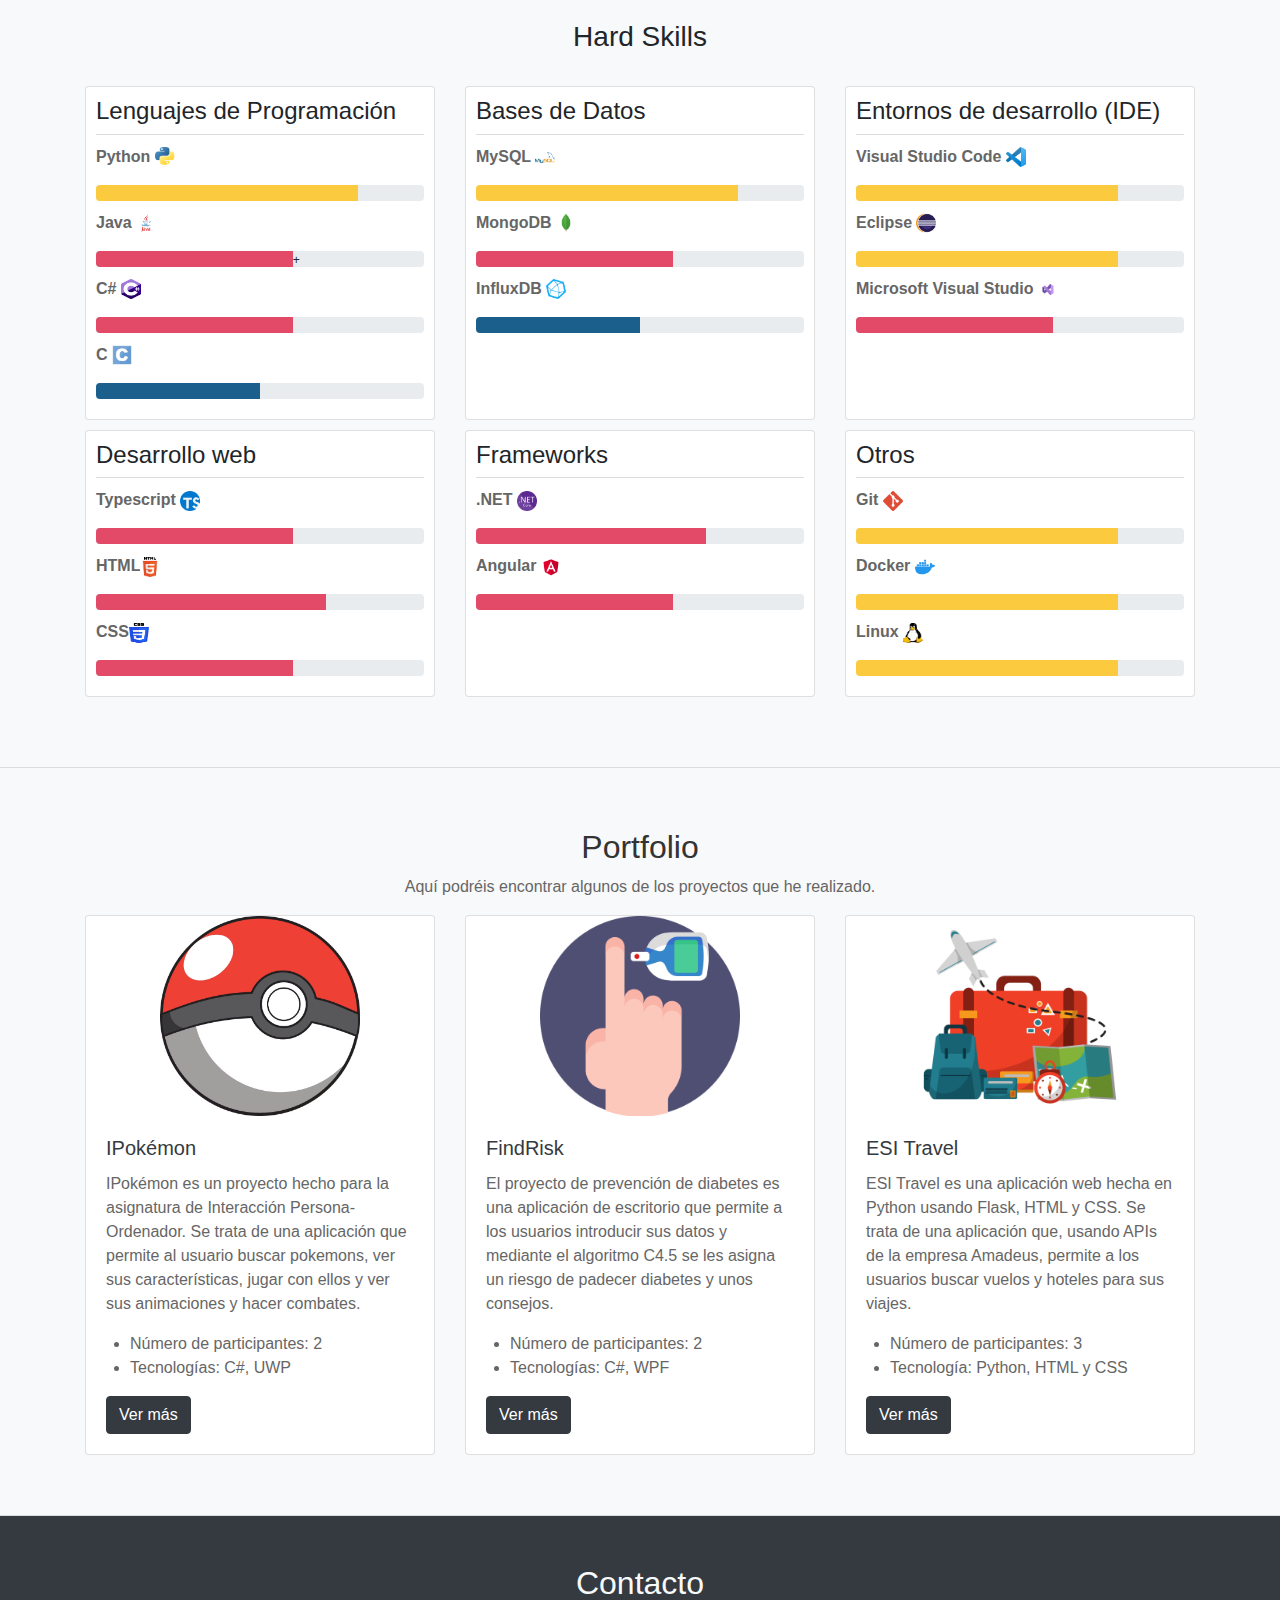
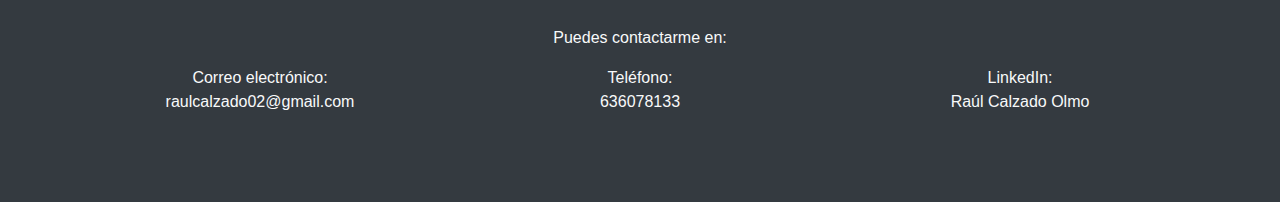
==== commit 04e35fc1: "Mejora de HTML" ====
--- a/index.html
+++ b/index.html
@@ -72,7 +72,7 @@
             <!-- /section-intro -->
             <div class="row">
                 <div class="col-12 text-center">
-                    <img src="Raul_Calzado.jpeg" alt="Foto de Raúl Calzado Olmo" class="img-fluid" style="max-width: 200px; margin-bottom: 10px;" width="200px" height="275.27px">
+                    <img src="Raul_Calzado.jpeg" alt="Foto de Raúl Calzado Olmo" class="img-fluid" style="max-width: 200px; margin-bottom: 10px;" width="200" height="275">
                 </div>
             </div>
             
@@ -130,7 +130,7 @@
                         <div class="row no-gutters">
                             <!-- Imagen a la izquierda -->
                             <div class="col-md-4">
-                                <img src="./logo-uclm.jpg" class="card-img" alt="Logo de la Universidad de Castilla-La Mancha" width="345px" height="215.47px">
+                                <img src="./logo-uclm.jpg" class="card-img" alt="Logo de la Universidad de Castilla-La Mancha" width="345" height="215">
                             </div>
                             <div class="col-md-8">
                                 <div class="card-body">
@@ -155,7 +155,7 @@
                 <div class="col-lg-12 text-center">
                     <h2>Formación lingüística</h2>
                     <p>Nivel C1 en Inglés - Cambridge English Level 2 Certificate in ESOL International (Advanced)</p>
-                    <img src="./cambridge.png" alt="Logo Cambridge" class="img-fluid apt-icon" width="86.66px" height="100px">
+                    <img src="./cambridge.png" alt="Logo Cambridge" class="img-fluid apt-icon" width="87" height="100">
                     <br>
                 </div>
             </div>
@@ -212,21 +212,21 @@
                 <!-- Primera Fila -->
                 <div class="col-md-4 mb-3">
                     <div class="text-center">
-                        <img src="./aptitudes/proactividad.png" alt="Proactividad" class="img-fluid apt-icon" width="100px" height="100px">
+                        <img src="./aptitudes/proactividad.png" alt="Proactividad" class="img-fluid apt-icon" width="100" height="100">
                         <p>Proactividad</p>
                     </div>
                 </div>
 
                 <div class="col-md-4 mb-3">
                     <div class="text-center">
-                        <img src="./aptitudes/equipo.png" alt="Trabajo en equipo" class="img-fluid apt-icon" width="100px" height="100px">
+                        <img src="./aptitudes/equipo.png" alt="Trabajo en equipo" class="img-fluid apt-icon" width="100" height="100">
                         <p>Trabajo en equipo</p>
                     </div>
                 </div>
 
                 <div class="col-md-4 mb-3">
                     <div class="text-center">
-                        <img src="./aptitudes/liderazgo.png" alt="Liderazgo" class="img-fluid apt-icon" width="100px" height="100px">
+                        <img src="./aptitudes/liderazgo.png" alt="Liderazgo" class="img-fluid apt-icon" width="100" height="100">
                         <p>Liderazgo</p>
                     </div>
                 </div>
@@ -236,21 +236,21 @@
             <div class="row">
                 <div class="col-md-4 mb-3">
                     <div class="text-center">
-                        <img src="./aptitudes/aprendizaje.png" alt="Aprendizaje" class="img-fluid apt-icon" width="100px" height="100px">
+                        <img src="./aptitudes/aprendizaje.png" alt="Aprendizaje" class="img-fluid apt-icon" width="100" height="100">
                         <p>Aprendizaje rápido</p>
                     </div>
                 </div>
 
                 <div class="col-md-4 mb-3">
                     <div class="text-center">
-                        <img src="./aptitudes/comunicacion.png" alt="Comunicación" class="img-fluid apt-icon" width="100px" height="100px">
+                        <img src="./aptitudes/comunicacion.png" alt="Comunicación" class="img-fluid apt-icon" width="100" height="100">
                         <p>Comunicación</p>
                     </div>
                 </div>
 
                 <div class="col-md-4 mb-3">
                     <div class="text-center">
-                        <img src="./aptitudes/flexibilidad.png" alt="Flexibilidad" class="img-fluid apt-icon" width="100px" height="100px">
+                        <img src="./aptitudes/flexibilidad.png" alt="Flexibilidad" class="img-fluid apt-icon" width="100" height="100">
                         <p>Flexibilidad</p>
                     </div>
                 </div>
@@ -267,25 +267,25 @@
                             <h4>Lenguajes de Programación</h4>
                             <div class="section-divider"></div>
                             <div style="margin-top: 10px;"></div>
-                            <p class="p-apt">Python <img src="./habilidades/python.png" alt="Python logo" class="img-fluid hab-icon" width="20px" height="20px"></p>
-                            <div class="progress">
-                                <div class="progress-bar" role="progressbar" style="width: 80%; background-color: #FBCA3E;"
-                                    aria-valuenow="80" aria-valuemin="0" aria-valuemax="100" aria-label="Progreso: 80%">
-                                </div>
-                            </div>
-                            <p class="p-apt">Java <img src="./habilidades/java.png" alt="Java logo" class="img-fluid hab-icon" width="20px" height="20px"></p>
+                            <p class="p-apt">Python <img src="./habilidades/python.png" alt="Python logo" class="img-fluid hab-icon" width="20" height="20"></p>
+                            <div class="progress">
+                                <div class="progress-bar" role="progressbar" style="width: 80%; background-color: #FBCA3E;"
+                                    aria-valuenow="80" aria-valuemin="0" aria-valuemax="100" aria-label="Progreso: 80%">
+                                </div>
+                            </div>
+                            <p class="p-apt">Java <img src="./habilidades/java.png" alt="Java logo" class="img-fluid hab-icon" width="20" height="20"></p>
                             <div class="progress">
                                 <div class="progress-bar" role="progressbar" style="width: 60%; background-color: #E24A68;"
                                     aria-valuenow="60" aria-valuemin="0" aria-valuemax="100" aria-label="Progreso: 60%">
                                 </div>+
                             </div>
-                            <p class="p-apt">C# <img src="./habilidades/c-sharp.png" alt="C-sharp logo" class="img-fluid hab-icon" width="20px" height="20px"></p>
+                            <p class="p-apt">C# <img src="./habilidades/c-sharp.png" alt="C-sharp logo" class="img-fluid hab-icon" width="20" height="20"></p>
                             <div class="progress">
                                 <div class="progress-bar" role="progressbar" style="width: 60%; background-color: #E24A68;"
                                     aria-valuenow="60" aria-valuemin="0" aria-valuemax="100" aria-label="Progreso: 60%">
                                 </div>
                             </div>
-                            <p class="p-apt">C <img src="./habilidades/c.png" alt="C logo" class="img-fluid hab-icon" width="20px" height="20px"></p>
+                            <p class="p-apt">C <img src="./habilidades/c.png" alt="C logo" class="img-fluid hab-icon" width="20" height="20"></p>
                             <div class="progress">
                                 <div class="progress-bar" role="progressbar" style="width: 50%; background-color: #1B5F8C;"
                                     aria-valuenow="50" aria-valuemin="0" aria-valuemax="100" aria-label="Progreso: 50%">
@@ -300,19 +300,19 @@
                             <h4>Bases de Datos</h4>
                             <div class="section-divider"></div>
                             <div style="margin-top: 10px;"></div>
-                            <p class="p-apt">MySQL <img src="./habilidades/mysql.png" alt="MySQL logo" class="img-fluid hab-icon" width="20px" height="20px"></p>
-                            <div class="progress">
-                                <div class="progress-bar" role="progressbar" style="width: 80%; background-color: #FBCA3E;"
-                                    aria-valuenow="80" aria-valuemin="0" aria-valuemax="100" aria-label="Progreso: 80%">
-                                </div>
-                            </div>
-                            <p class="p-apt">MongoDB <img src="./habilidades/mongodb.png" alt="MongoDB logo" class="img-fluid hab-icon" width="20px" height="20px"></p>
+                            <p class="p-apt">MySQL <img src="./habilidades/mysql.png" alt="MySQL logo" class="img-fluid hab-icon" width="20" height="20"></p>
+                            <div class="progress">
+                                <div class="progress-bar" role="progressbar" style="width: 80%; background-color: #FBCA3E;"
+                                    aria-valuenow="80" aria-valuemin="0" aria-valuemax="100" aria-label="Progreso: 80%">
+                                </div>
+                            </div>
+                            <p class="p-apt">MongoDB <img src="./habilidades/mongodb.png" alt="MongoDB logo" class="img-fluid hab-icon" width="20" height="20"></p>
                             <div class="progress">
                                 <div class="progress-bar" role="progressbar" style="width: 60%; background-color: #E24A68;"
                                     aria-valuenow="60" aria-valuemin="0" aria-valuemax="100" aria-label="Progreso: 60%">
                                 </div>
                             </div>
-                            <p class="p-apt">InfluxDB <img src="./habilidades/influxdb.png" alt="InfluxDB logo" class="img-fluid hab-icon" width="20px" height="20px"></p>
+                            <p class="p-apt">InfluxDB <img src="./habilidades/influxdb.png" alt="InfluxDB logo" class="img-fluid hab-icon" width="20" height="20"></p>
                             <div class="progress">
                                 <div class="progress-bar" role="progressbar" style="width: 50%; background-color: #1B5F8C;"
                                     aria-valuenow="50" aria-valuemin="0" aria-valuemax="100" aria-label="Progreso: 50%">
@@ -327,19 +327,19 @@
                             <h4>Entornos de desarrollo (IDE)</h4>
                             <div class="section-divider"></div>
                             <div style="margin-top: 10px;"></div>
-                            <p class="p-apt">Visual Studio Code <img src="./habilidades/visual_studio_code.png" alt="Visual Studio Code logo" class="img-fluid hab-icon" width="20px" height="20px"></p>
-                            <div class="progress">
-                                <div class="progress-bar" role="progressbar" style="width: 80%; background-color: #FBCA3E;"
-                                    aria-valuenow="80" aria-valuemin="0" aria-valuemax="100" aria-label="Progreso: 80%">
-                                </div>
-                            </div>
-                            <p class="p-apt">Eclipse <img src="./habilidades/eclipse.png" alt="Eclipse logo" class="img-fluid hab-icon" width="20px" height="20px"></p>
-                            <div class="progress">
-                                <div class="progress-bar" role="progressbar" style="width: 80%; background-color: #FBCA3E;"
-                                    aria-valuenow="80" aria-valuemin="0" aria-valuemax="100" aria-label="Progreso: 80%">
-                                </div>
-                            </div>
-                            <p class="p-apt">Microsoft Visual Studio <img src="./habilidades/visual-studio.png" alt="Visual Studio logo" class="img-fluid hab-icon" width="20px" height="20px"></p>
+                            <p class="p-apt">Visual Studio Code <img src="./habilidades/visual_studio_code.png" alt="Visual Studio Code logo" class="img-fluid hab-icon" width="20" height="20"></p>
+                            <div class="progress">
+                                <div class="progress-bar" role="progressbar" style="width: 80%; background-color: #FBCA3E;"
+                                    aria-valuenow="80" aria-valuemin="0" aria-valuemax="100" aria-label="Progreso: 80%">
+                                </div>
+                            </div>
+                            <p class="p-apt">Eclipse <img src="./habilidades/eclipse.png" alt="Eclipse logo" class="img-fluid hab-icon" width="20" height="20"></p>
+                            <div class="progress">
+                                <div class="progress-bar" role="progressbar" style="width: 80%; background-color: #FBCA3E;"
+                                    aria-valuenow="80" aria-valuemin="0" aria-valuemax="100" aria-label="Progreso: 80%">
+                                </div>
+                            </div>
+                            <p class="p-apt">Microsoft Visual Studio <img src="./habilidades/visual-studio.png" alt="Visual Studio logo" class="img-fluid hab-icon" width="20" height="20"></p>
                             <div class="progress">
                                 <div class="progress-bar" role="progressbar" style="width: 60%; background-color: #E24A68;"
                                     aria-valuenow="50" aria-valuemin="0" aria-valuemax="100" aria-label="Progreso: 60%">
@@ -357,20 +357,20 @@
                             <h4>Desarrollo web</h4>
                             <div class="section-divider"></div>
                             <div style="margin-top: 10px;"></div>
-                            <p class="p-apt">Typescript <img src="./habilidades/typescript.png" alt="Typescript logo" class="img-fluid hab-icon" width="20px" height="20px"></p>
+                            <p class="p-apt">Typescript <img src="./habilidades/typescript.png" alt="Typescript logo" class="img-fluid hab-icon" width="20" height="20"></p>
                             <div class="progress">
                                 <div class="progress-bar" role="progressbar" style="width: 60%; background-color: #E24A68;"
                                     aria-valuenow="60" aria-valuemin="0" aria-valuemax="100" aria-label="Progreso: 60%">
                                 </div>
                             </div>
-                            <p class="p-apt">HTML<img src="./habilidades/html.png" alt="HTML logo" class="img-fluid hab-icon" width="20px" height="20px"></p>
+                            <p class="p-apt">HTML<img src="./habilidades/html.png" alt="HTML logo" class="img-fluid hab-icon" width="20" height="20"></p>
                             <div class="progress">
                                 <div class="progress-bar" role="progressbar"
                                     style="width: 70%; background-color: #E24A68;" aria-valuenow="70"
                                     aria-valuemin="0" aria-valuemax="100" aria-label="Progreso: 70%">
                                 </div>
                             </div>
-                            <p class="p-apt">CSS<img src="./habilidades/CSS.png" alt="CSS logo" class="img-fluid hab-icon" width="20px" height="20px"></p>
+                            <p class="p-apt">CSS<img src="./habilidades/CSS.png" alt="CSS logo" class="img-fluid hab-icon" width="20" height="20"></p>
                             <div class="progress">
                                 <div class="progress-bar" role="progressbar"
                                     style="width: 60%; background-color: #E24A68;" aria-valuenow="60" aria-valuemin="0"
@@ -386,13 +386,13 @@
                             <h4>Frameworks</h4>
                             <div class="section-divider"></div>
                             <div style="margin-top: 10px;"></div>
-                            <p class="p-apt">.NET <img src="./habilidades/NET_Core.png" alt="NET core logo" class="img-fluid hab-icon" width="20px" height="20px"></p>
+                            <p class="p-apt">.NET <img src="./habilidades/NET_Core.png" alt="NET core logo" class="img-fluid hab-icon" width="20" height="20"></p>
                             <div class="progress">
                                 <div class="progress-bar" role="progressbar" style="width: 70%; background-color: #E24A68;"
                                     aria-valuenow="70" aria-valuemin="0" aria-valuemax="100" aria-label="Progreso: 70%">
                                 </div>
                             </div>
-                            <p class="p-apt">Angular <img src="./habilidades/angular.png" alt="Angular logo" class="img-fluid hab-icon" width="20px" height="20px"></p>
+                            <p class="p-apt">Angular <img src="./habilidades/angular.png" alt="Angular logo" class="img-fluid hab-icon" width="20" height="20"></p>
                             <div class="progress">
                                 <div class="progress-bar" role="progressbar" style="width: 60%; background-color: #E24A68;"
                                     aria-valuenow="60" aria-valuemin="0" aria-valuemax="100" aria-label="Progreso: 60%">
@@ -407,19 +407,19 @@
                             <h4>Otros</h4>
                             <div class="section-divider"></div>
                             <div style="margin-top: 10px;"></div>
-                            <p class="p-apt">Git <img src="./habilidades/git.png" alt="GIT logo" class="img-fluid hab-icon" width="20px" height="20px"></p>
-                            <div class="progress">
-                                <div class="progress-bar" role="progressbar" style="width: 80%; background-color: #FBCA3E;"
-                                    aria-valuenow="80" aria-valuemin="0" aria-valuemax="100" aria-label="Progreso: 80%">
-                                </div>
-                            </div>
-                            <p class="p-apt">Docker <img src="./habilidades/docker.png" alt="Docker logo" class="img-fluid hab-icon" width="20px" height="20px"></p>
-                            <div class="progress">
-                                <div class="progress-bar" role="progressbar" style="width: 80%; background-color: #FBCA3E;"
-                                    aria-valuenow="80" aria-valuemin="0" aria-valuemax="100" aria-label="Progreso: 80%">
-                                </div>
-                            </div>
-                            <p class="p-apt">Linux <img src="./habilidades/linux.png" alt="Linux logo" class="img-fluid hab-icon" width="20px" height="20px"></p>
+                            <p class="p-apt">Git <img src="./habilidades/git.png" alt="GIT logo" class="img-fluid hab-icon" width="20" height="20"></p>
+                            <div class="progress">
+                                <div class="progress-bar" role="progressbar" style="width: 80%; background-color: #FBCA3E;"
+                                    aria-valuenow="80" aria-valuemin="0" aria-valuemax="100" aria-label="Progreso: 80%">
+                                </div>
+                            </div>
+                            <p class="p-apt">Docker <img src="./habilidades/docker.png" alt="Docker logo" class="img-fluid hab-icon" width="20" height="20"></p>
+                            <div class="progress">
+                                <div class="progress-bar" role="progressbar" style="width: 80%; background-color: #FBCA3E;"
+                                    aria-valuenow="80" aria-valuemin="0" aria-valuemax="100" aria-label="Progreso: 80%">
+                                </div>
+                            </div>
+                            <p class="p-apt">Linux <img src="./habilidades/linux.png" alt="Linux logo" class="img-fluid hab-icon" width="20" height="20"></p>
                             <div class="progress">
                                 <div class="progress-bar" role="progressbar" style="width: 80%; background-color: #FBCA3E;"
                                     aria-valuenow="80" aria-valuemin="0" aria-valuemax="100" aria-label="Progreso: 80%">
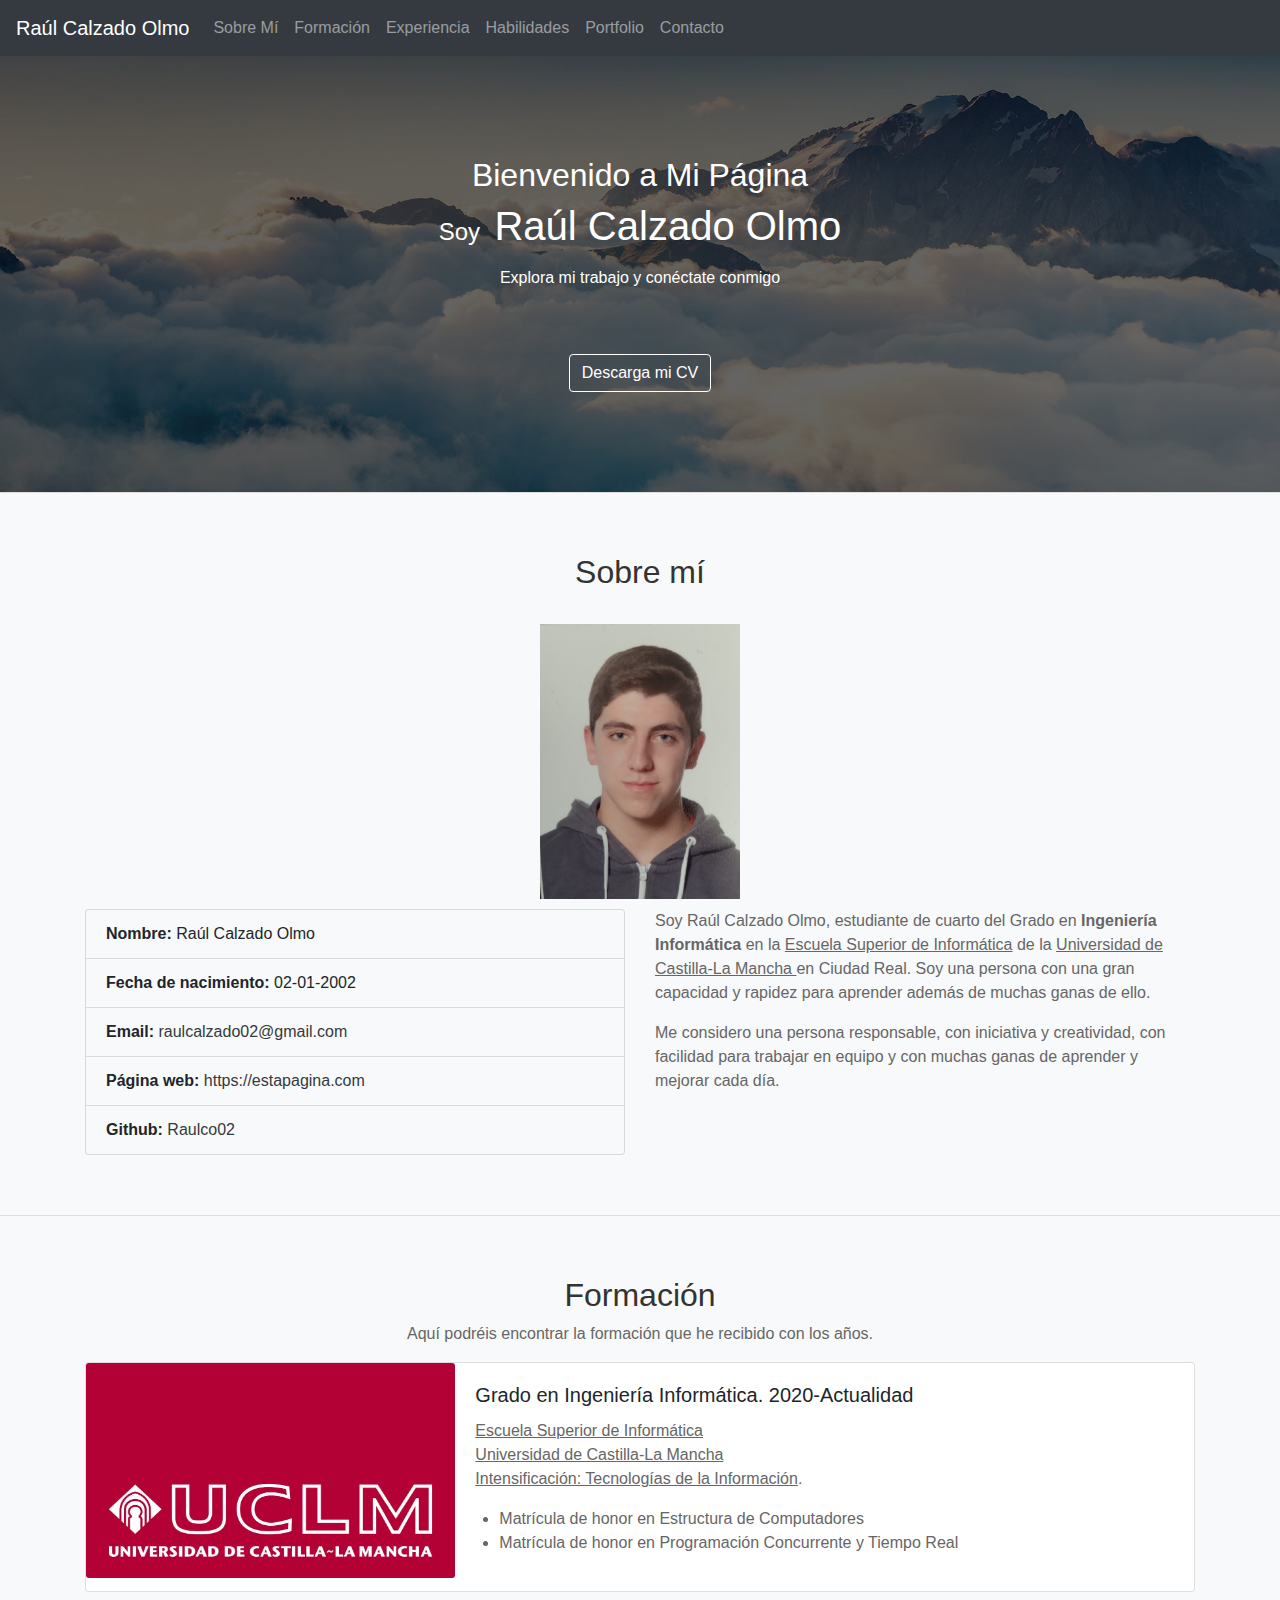
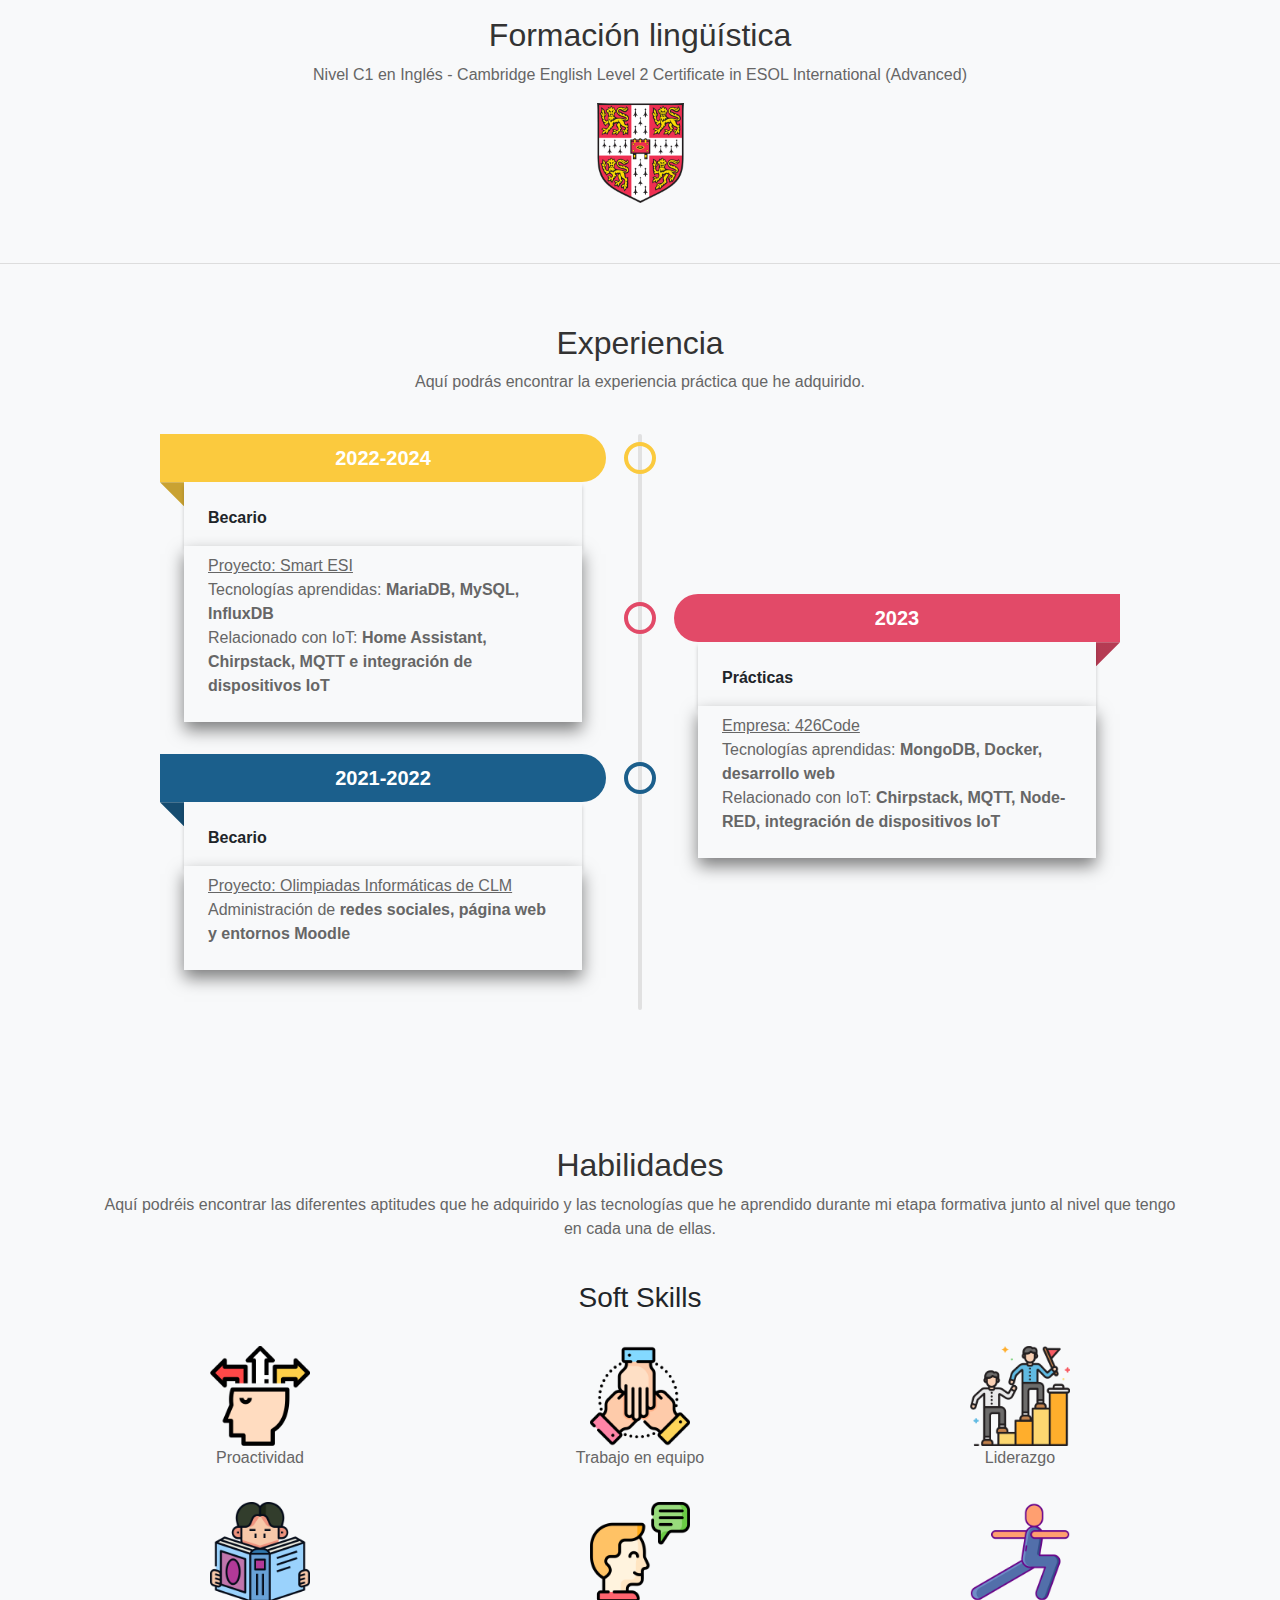
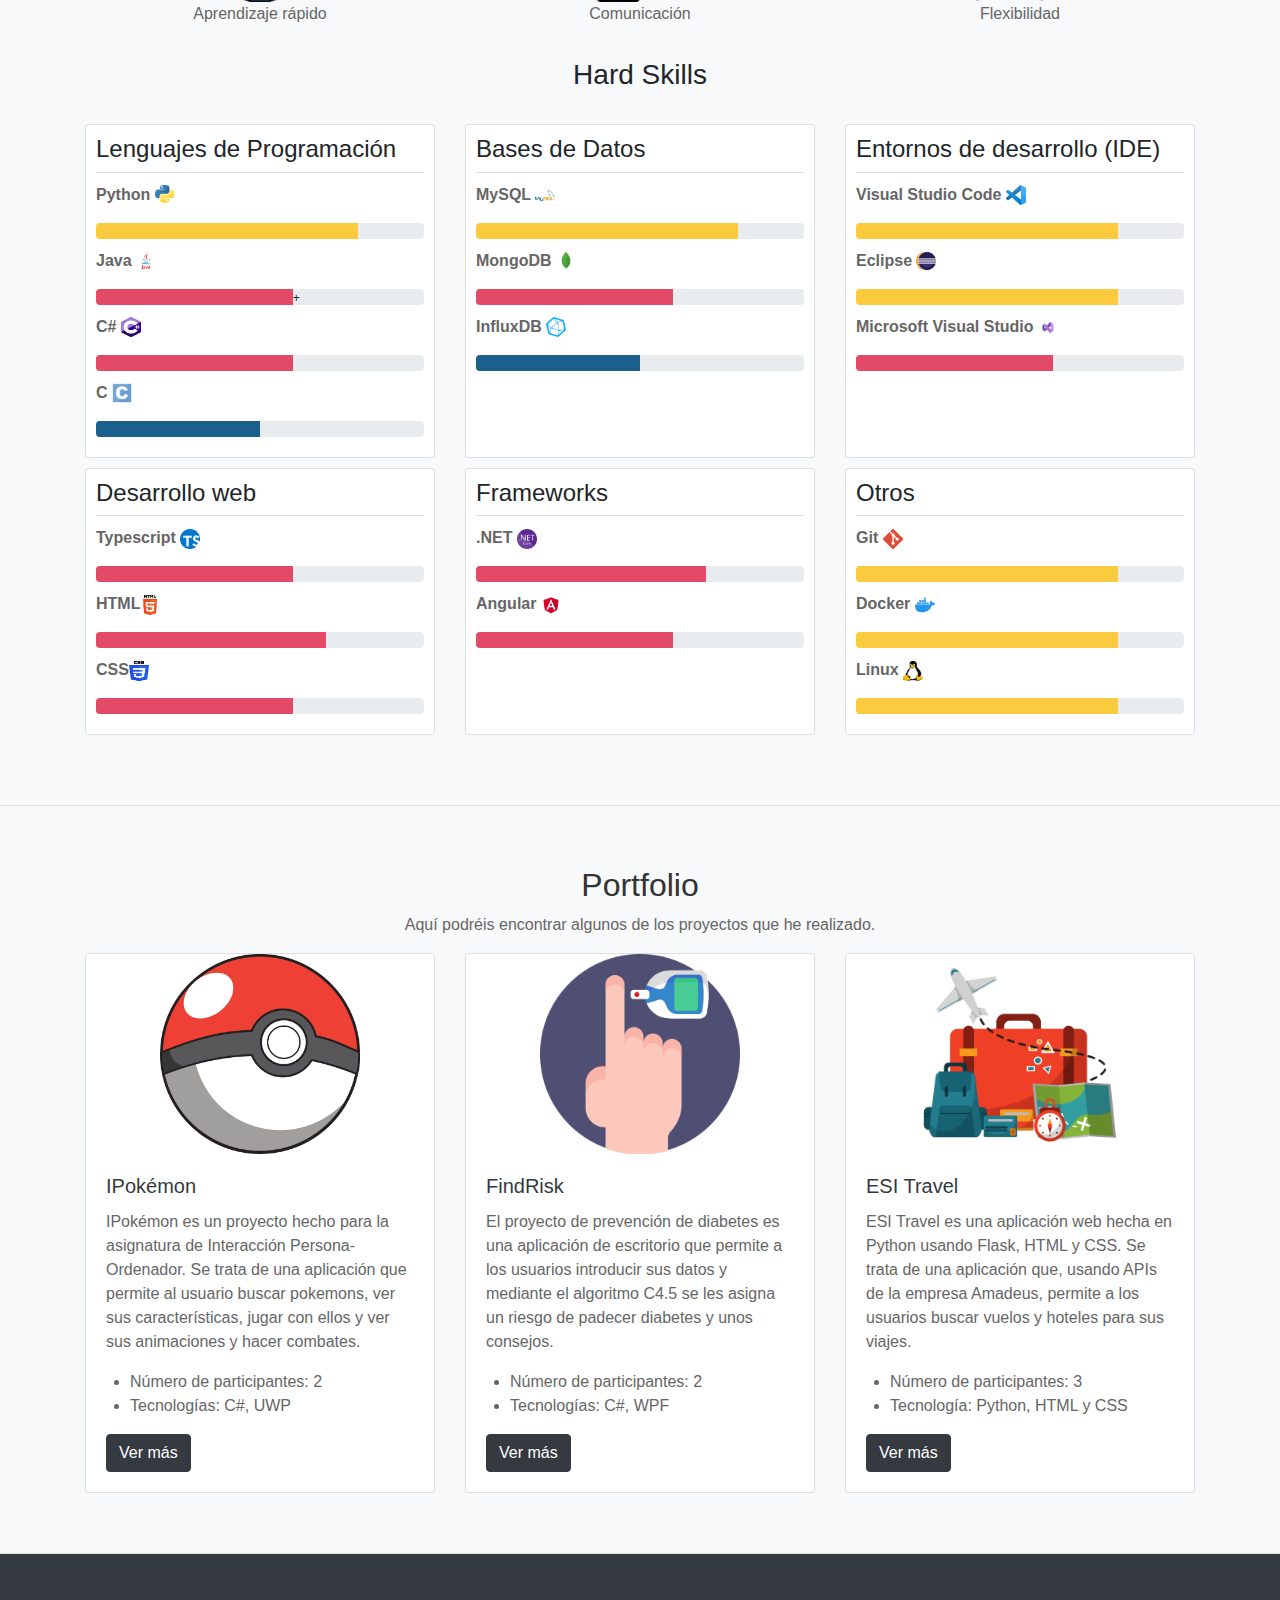
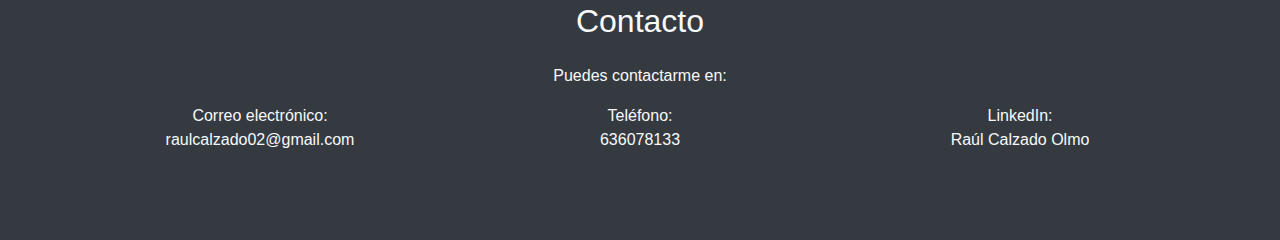
==== commit 2c345d04: "Descarga mi CV" ====
--- a/index.html
+++ b/index.html
@@ -8,11 +8,20 @@
     <meta name="description" content="Raúl Calzado Olmo, estudiante de Ingeniería Informática en la Escuela Superior de Informática la Universidad de Castilla-La Mancha.">
     <meta name="author" content="Raúl Calzado Olmo">
     <meta name="keywords" content="Calzado Olmo, Raúl Calzado Olmo, desarrollo, software, programación, Ingeniería Informática">
+    <link rel="icon" type="image/x-icon" href="favicon.ico">
     <link rel="stylesheet" href="https://stackpath.bootstrapcdn.com/bootstrap/4.3.1/css/bootstrap.min.css">
     <link rel="stylesheet" href="https://cdnjs.cloudflare.com/ajax/libs/font-awesome/6.5.1/css/all.min.css" integrity="sha512-DTOQO9RWCH3ppGqcWaEA1BIZOC6xxalwEsw9c2QQeAIftl+Vegovlnee1c9QX4TctnWMn13TZye+giMm8e2LwA==" crossorigin="anonymous">
     <link rel="stylesheet" href="styles.css">
 </head>
-
+<!-- Google tag (gtag.js) -->
+<script async src="https://www.googletagmanager.com/gtag/js?id=G-H30LF02VW6"></script>
+<script>
+  window.dataLayer = window.dataLayer || [];
+  function gtag(){dataLayer.push(arguments);}
+  gtag('js', new Date());
+
+  gtag('config', 'G-H30LF02VW6');
+</script>
 <body>
 
     <!-- Navbar -->
@@ -54,6 +63,11 @@
                     </a>
                     <a href="https://github.com/Raulco02" target="_blank" aria-label="Página de Github de Raúl Calzado Olmo">
                         <i class="fab fa-github"></i>
+                    </a>
+                </div>
+                <div class="container">
+                    <a href="./Raúl_Calzado_CV.pdf" download="Raúl_Calzado_CV.pdf" class="btn btn-primary btn-hover">
+                        Descarga mi CV
                     </a>
                 </div>
             </div>
--- a/styles.css
+++ b/styles.css
@@ -259,6 +259,16 @@
     transform: scale(1.05);
 }
 
+.btn-hover {
+    background: none; 
+    border-color: white;
+    transition: transform 0.3s ease-in-out;
+}
+
+.btn-hover:hover {
+    transform: scale(1.05);
+}
+
 .section-divider {
     border-top: 1px solid #ddd; /* Cambia el color del borde según tus preferencias */
 }
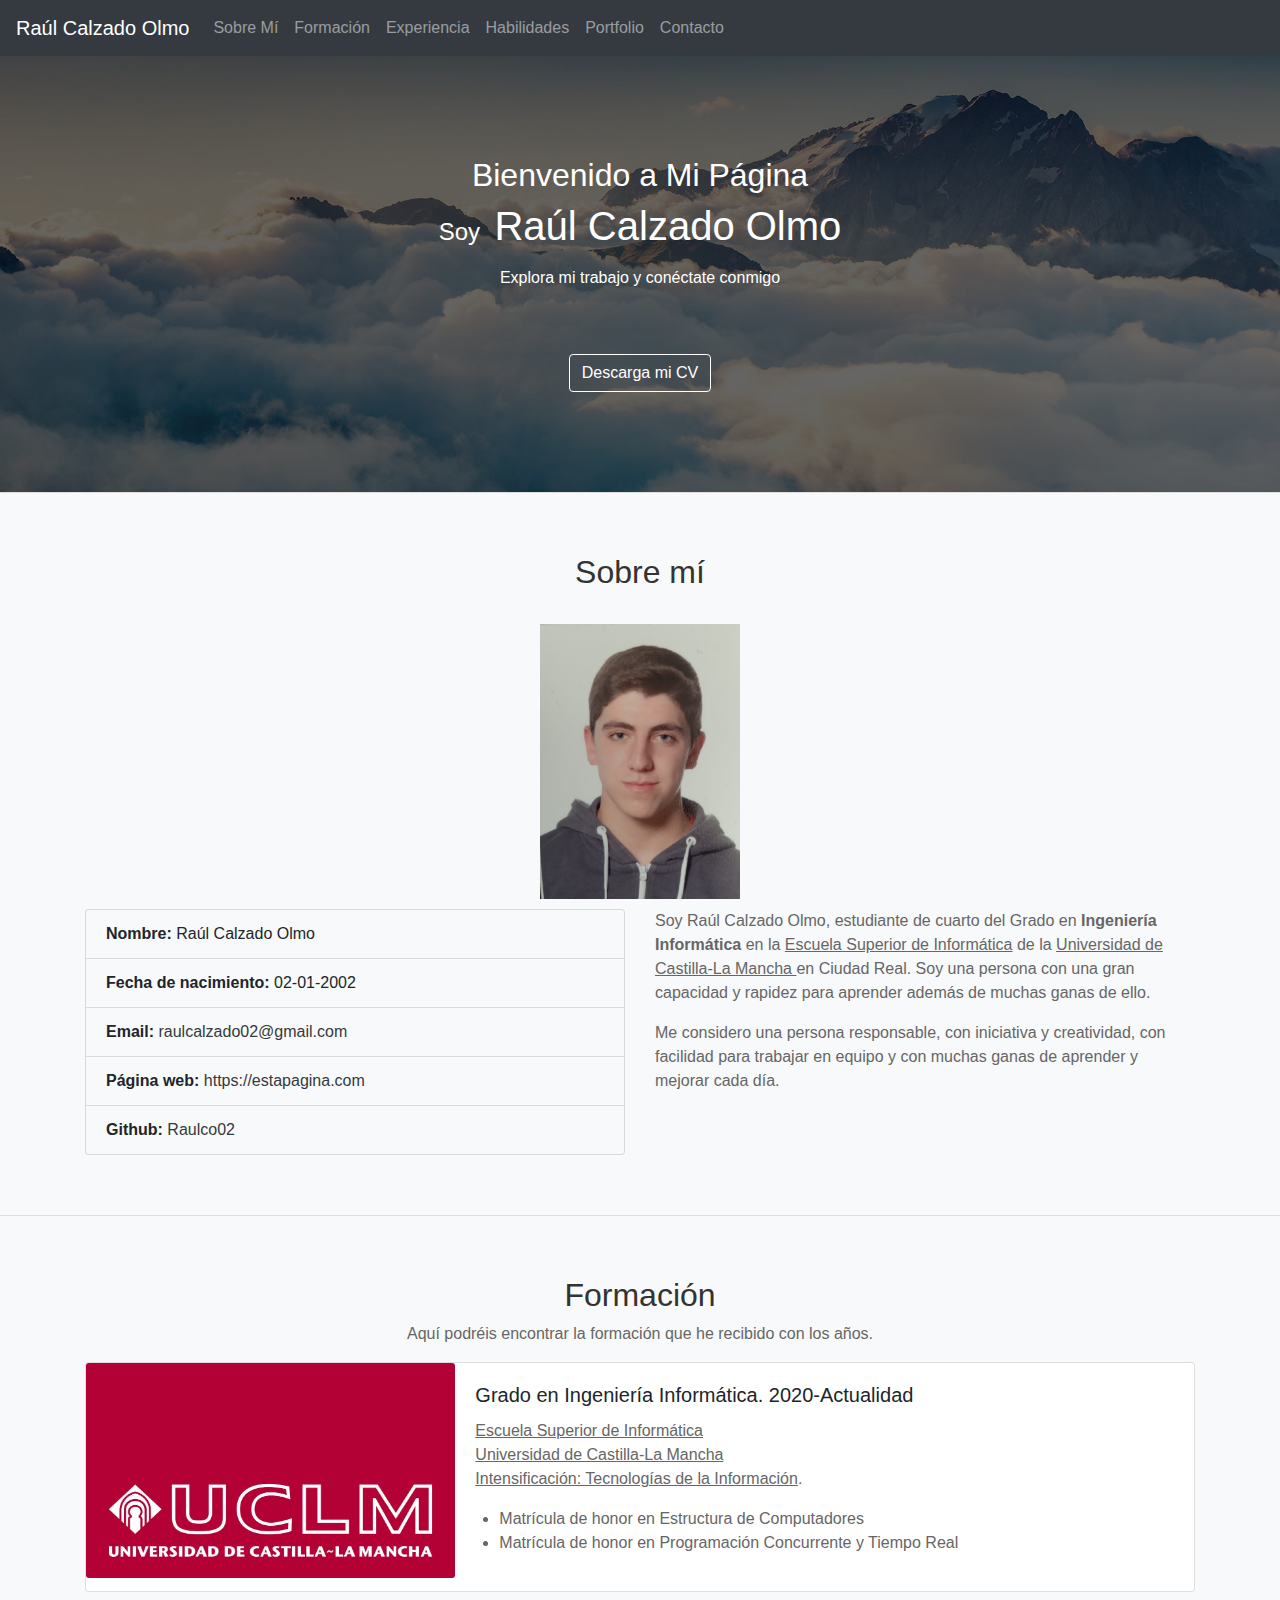
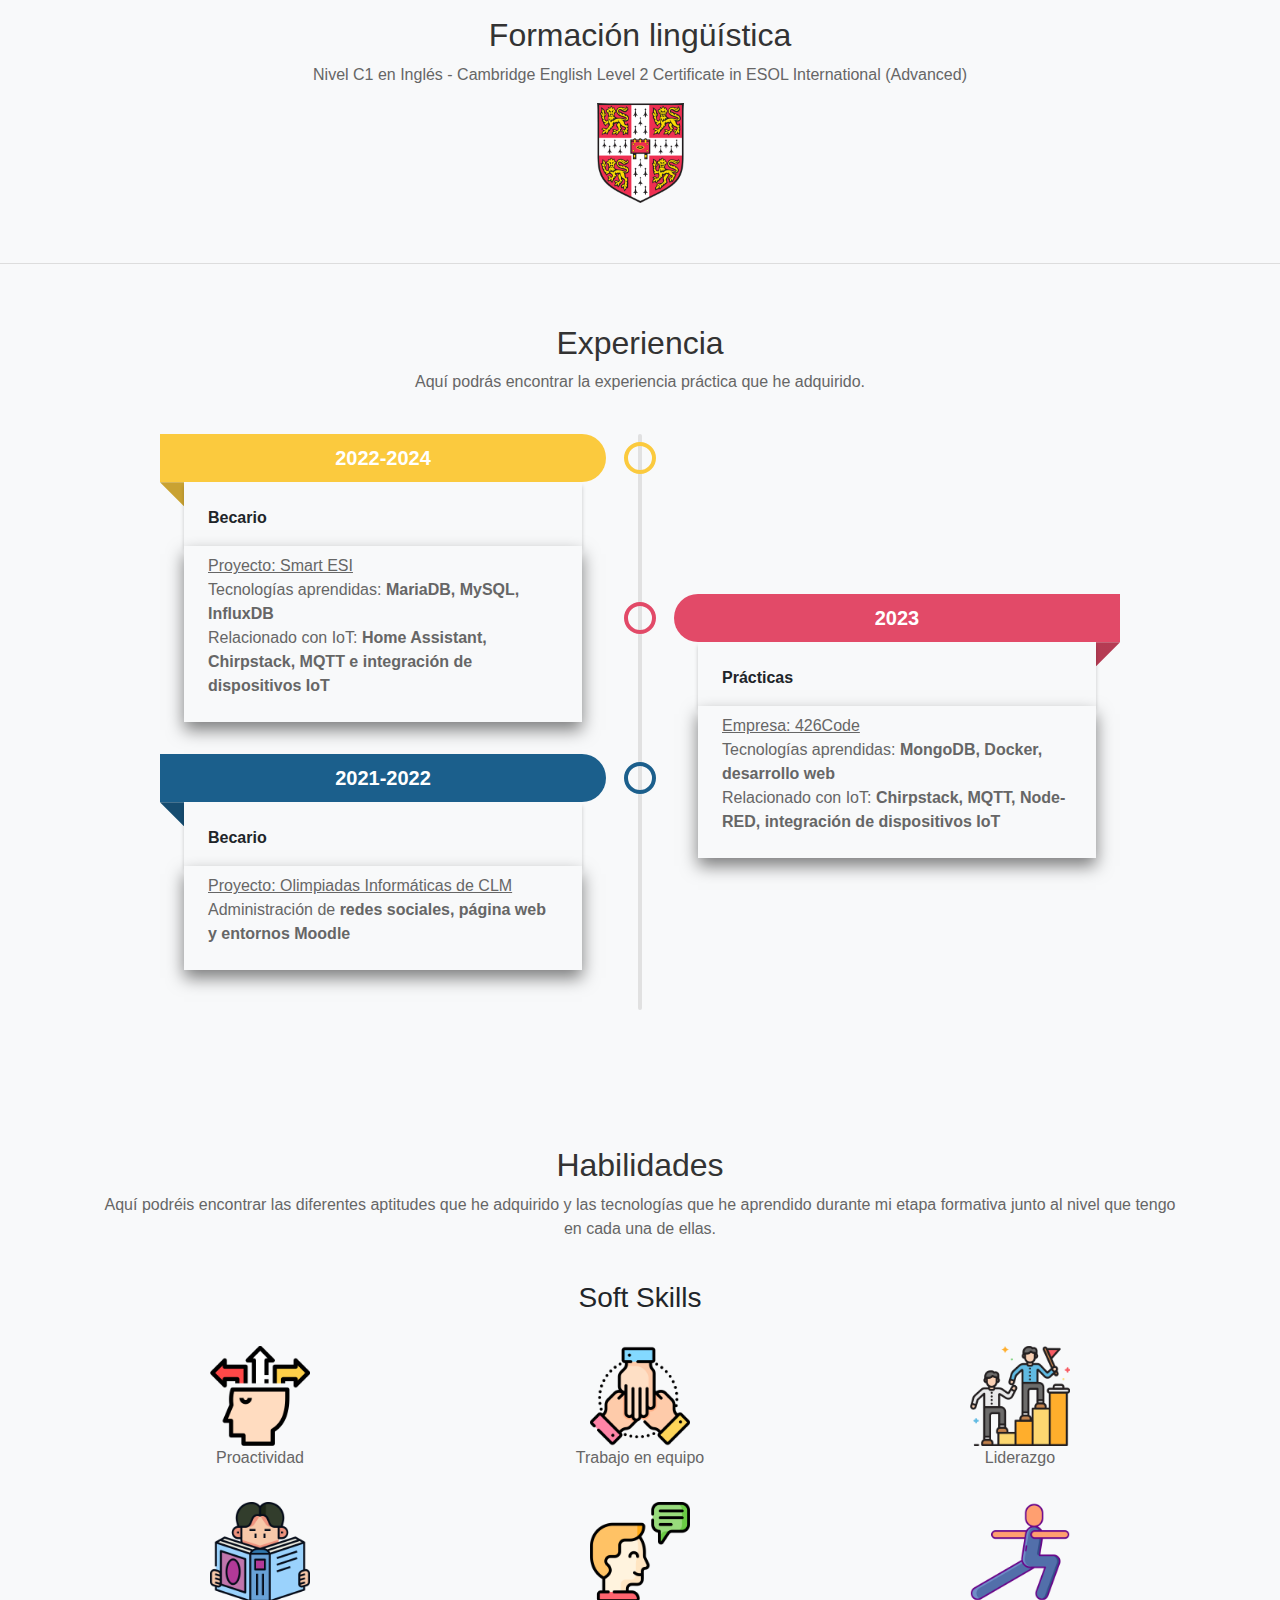
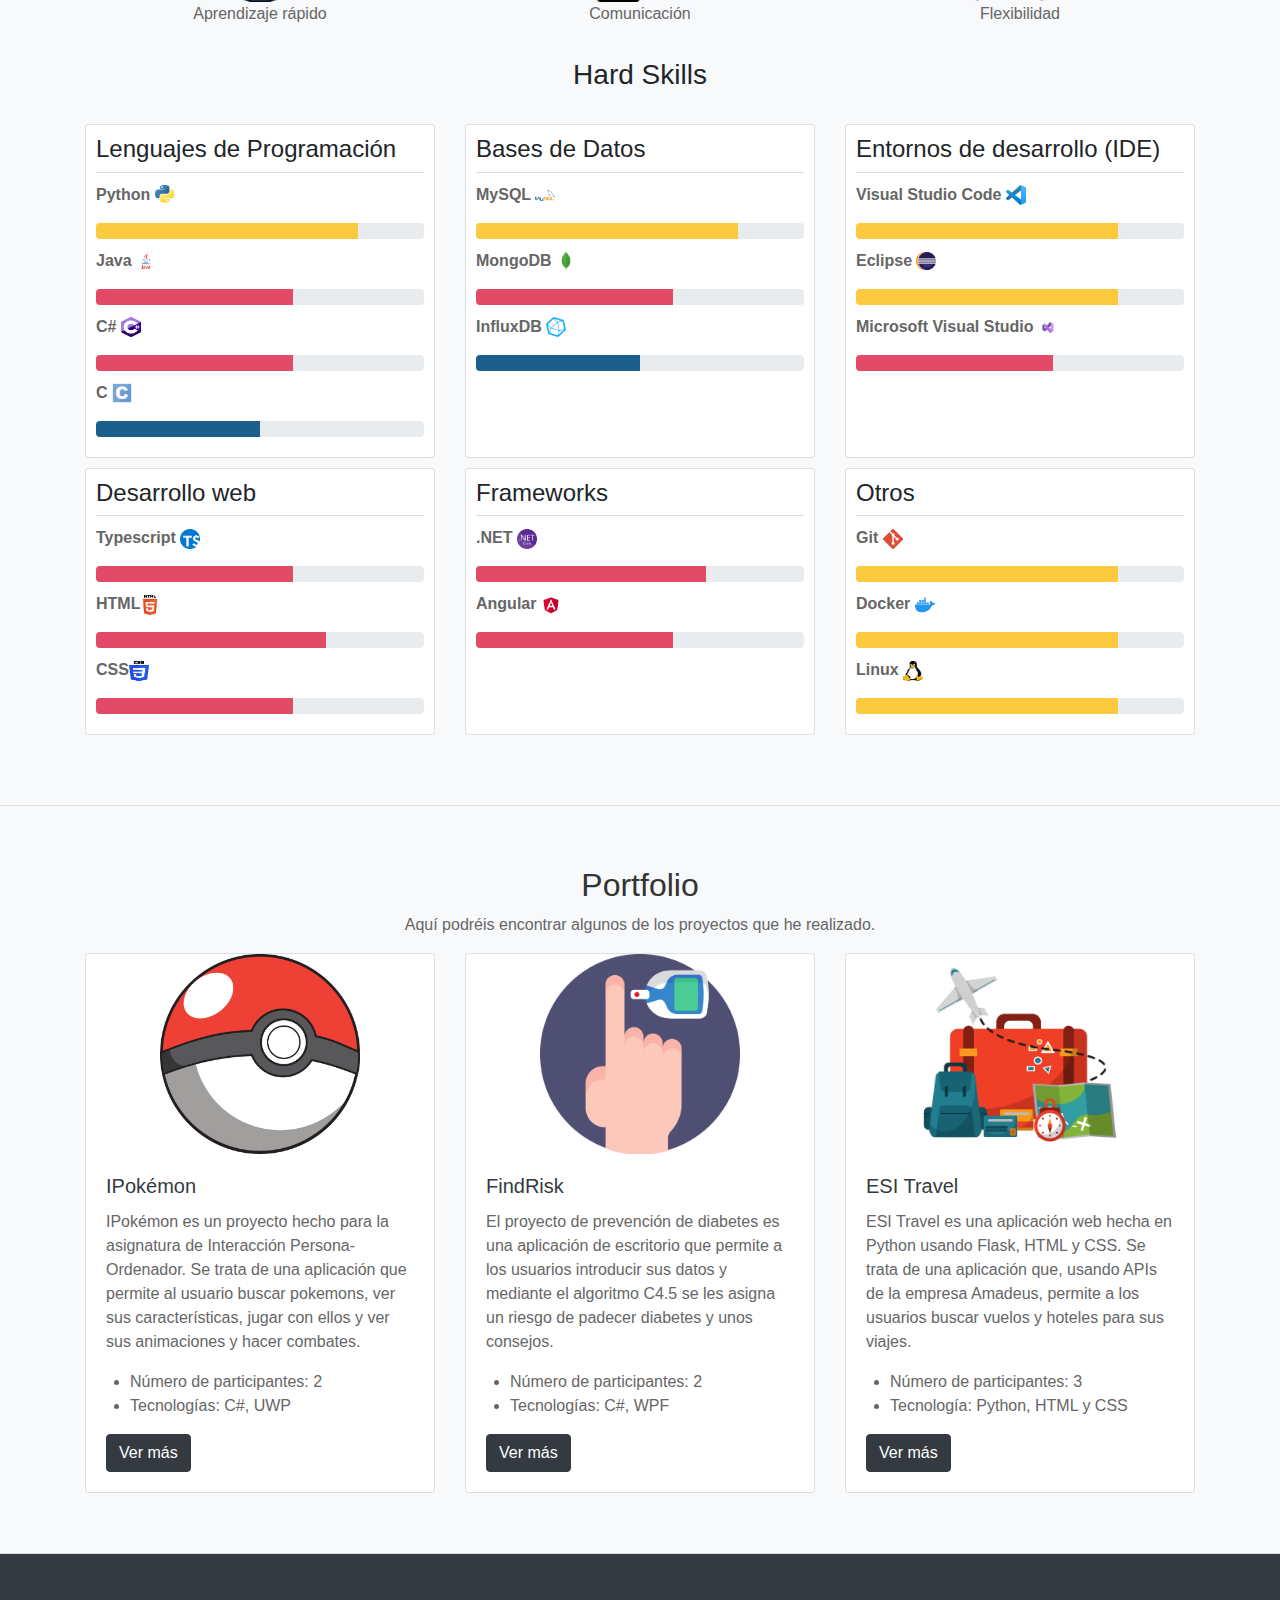
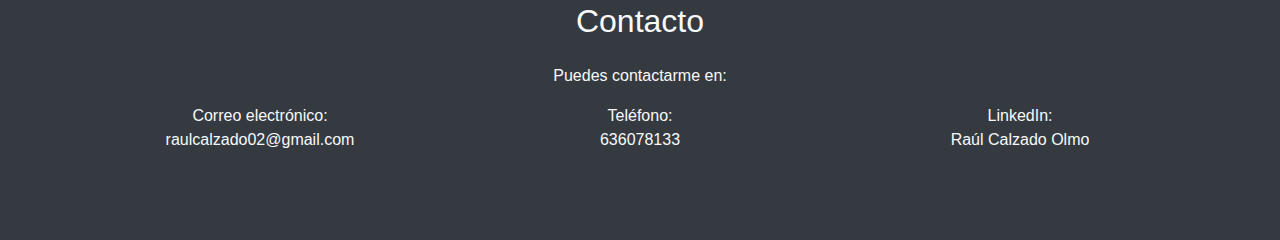
==== commit 131dca30: "solucion error visual" ====
--- a/index.html
+++ b/index.html
@@ -291,7 +291,7 @@
                             <div class="progress">
                                 <div class="progress-bar" role="progressbar" style="width: 60%; background-color: #E24A68;"
                                     aria-valuenow="60" aria-valuemin="0" aria-valuemax="100" aria-label="Progreso: 60%">
-                                </div>+
+                                </div>
                             </div>
                             <p class="p-apt">C# <img src="./habilidades/c-sharp.png" alt="C-sharp logo" class="img-fluid hab-icon" width="20" height="20"></p>
                             <div class="progress">
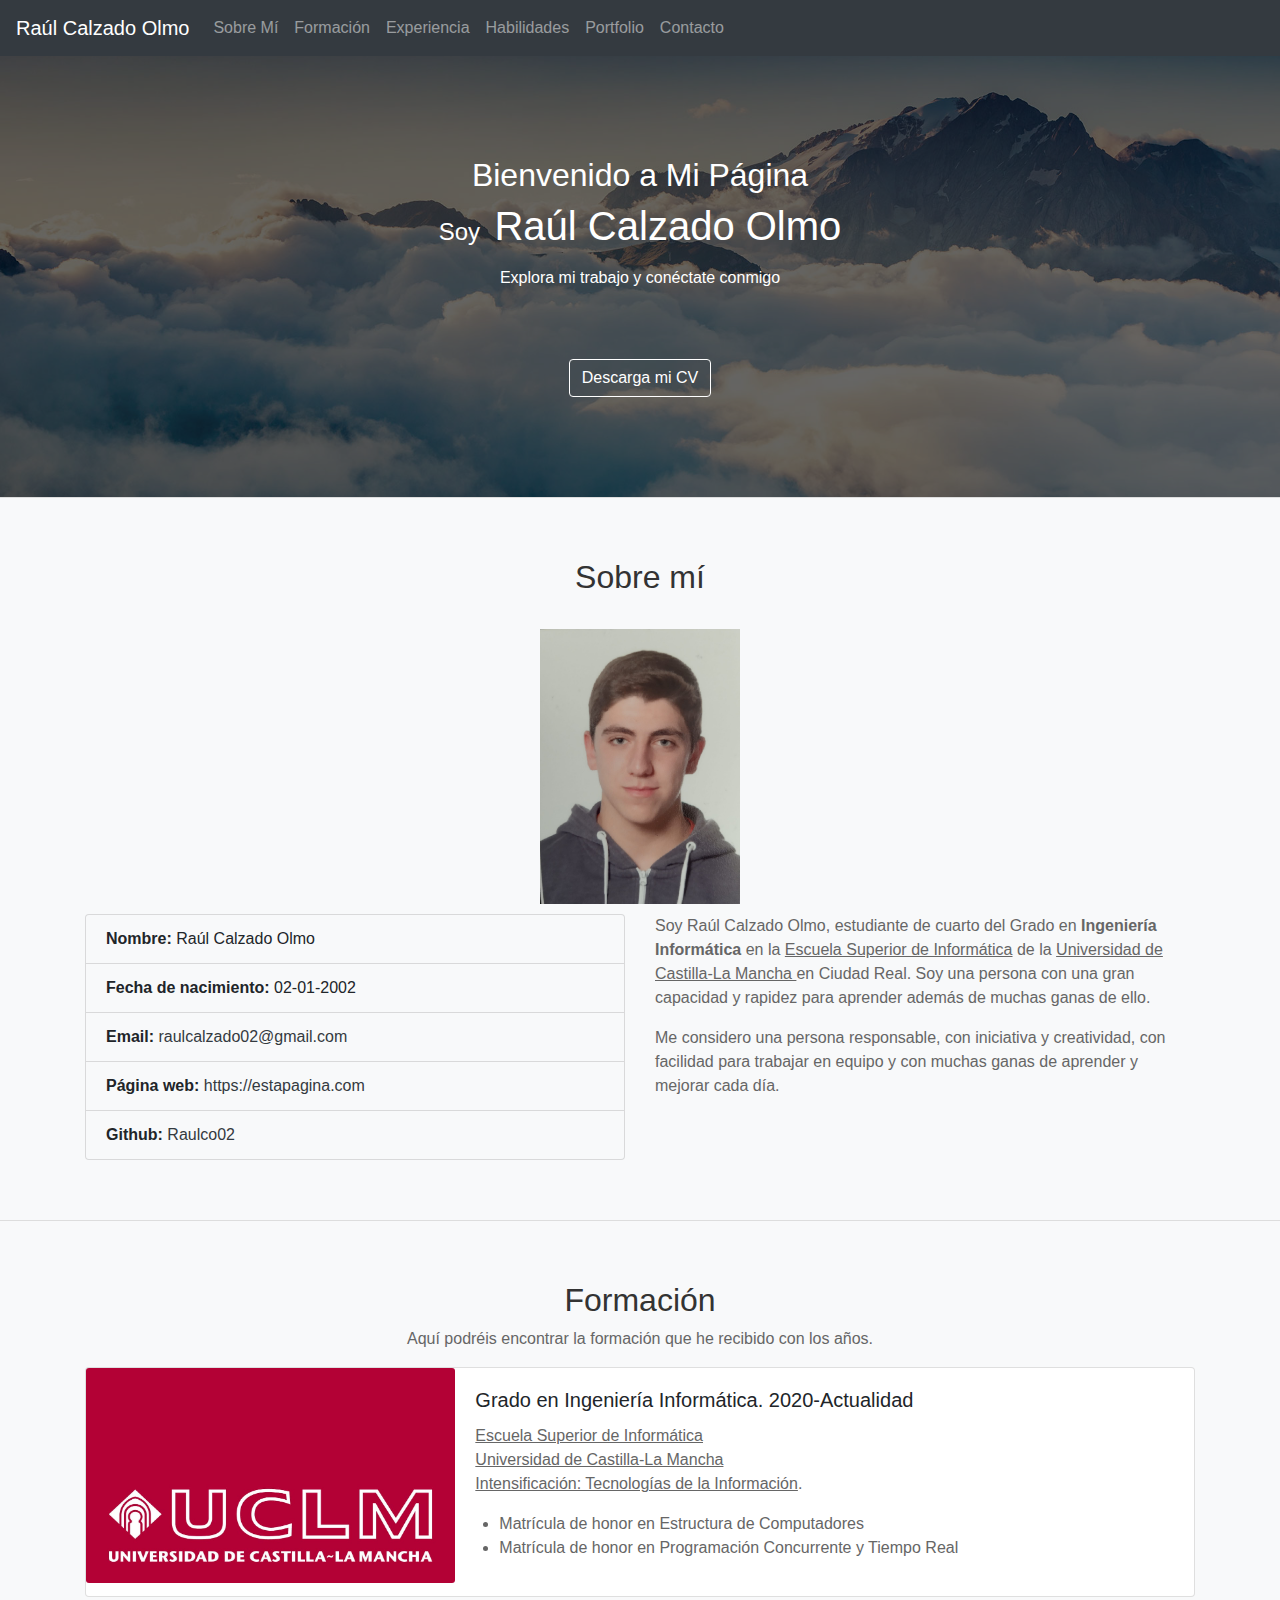
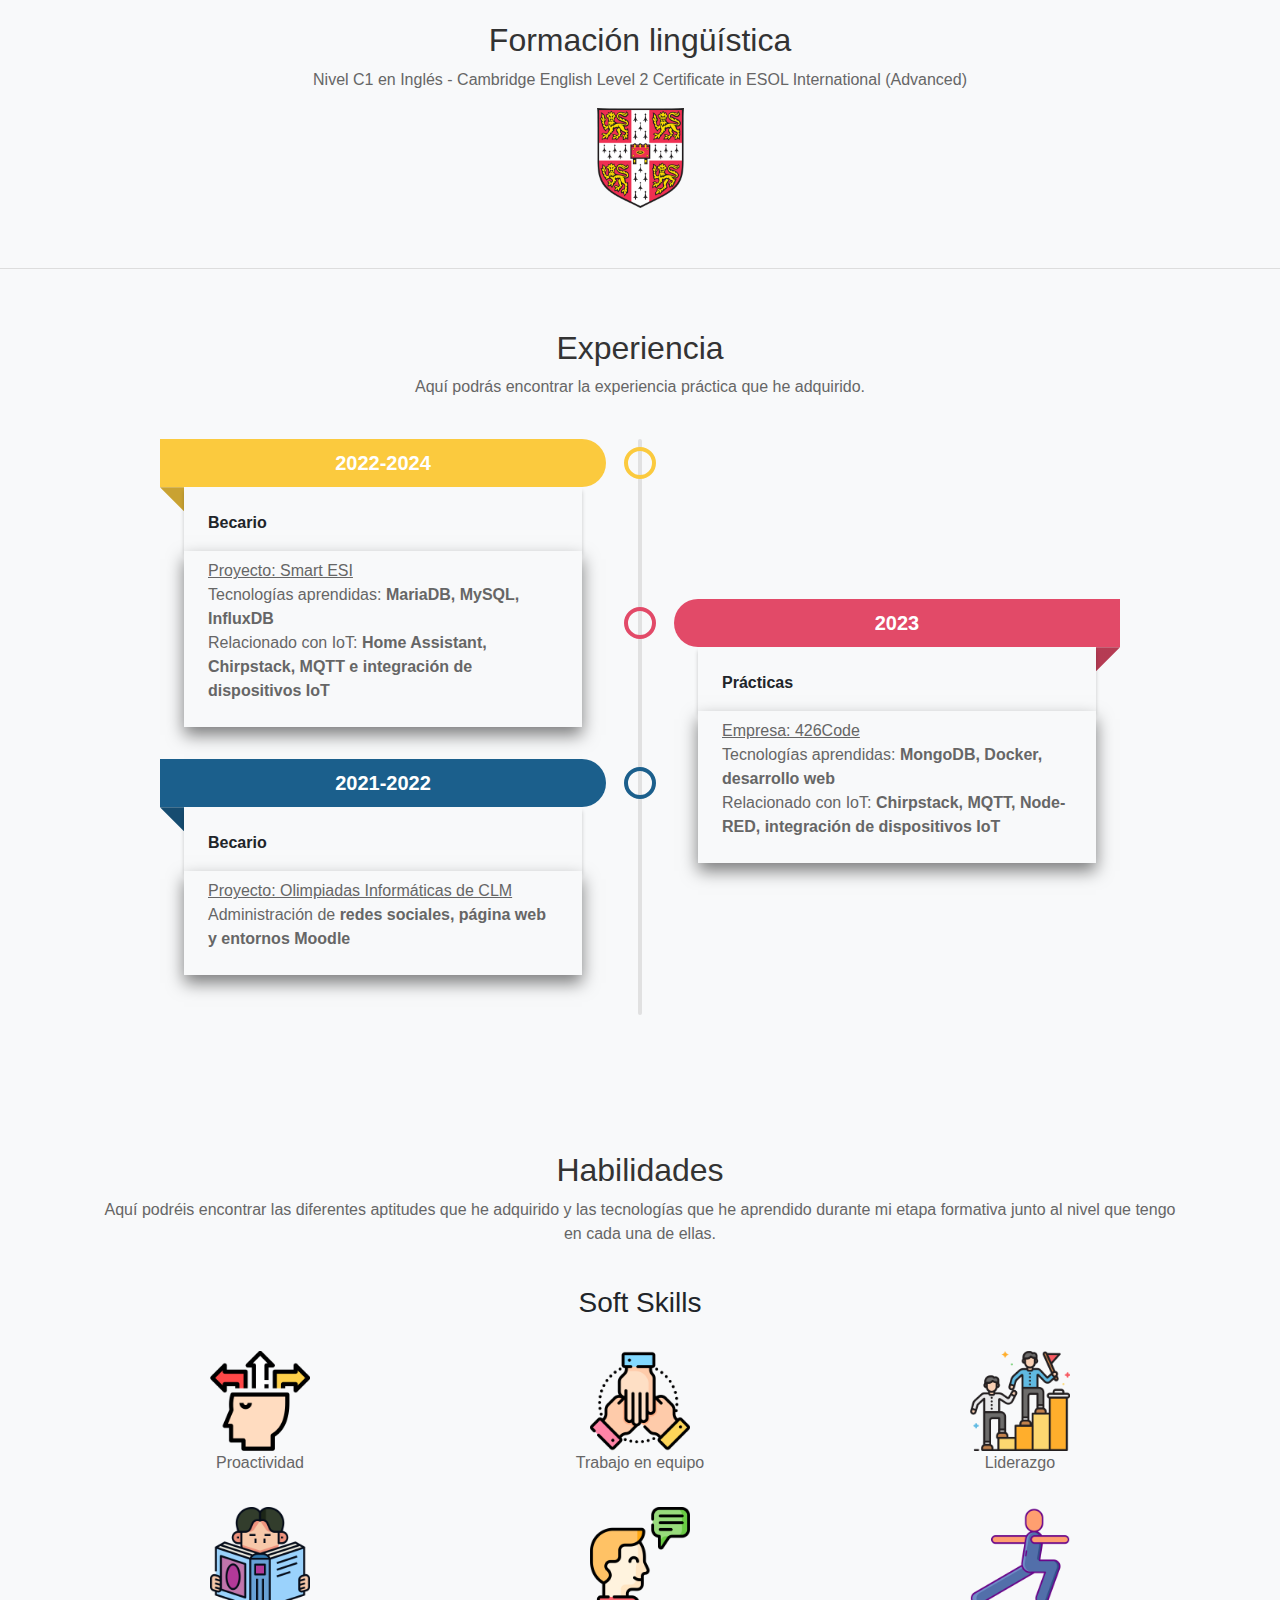
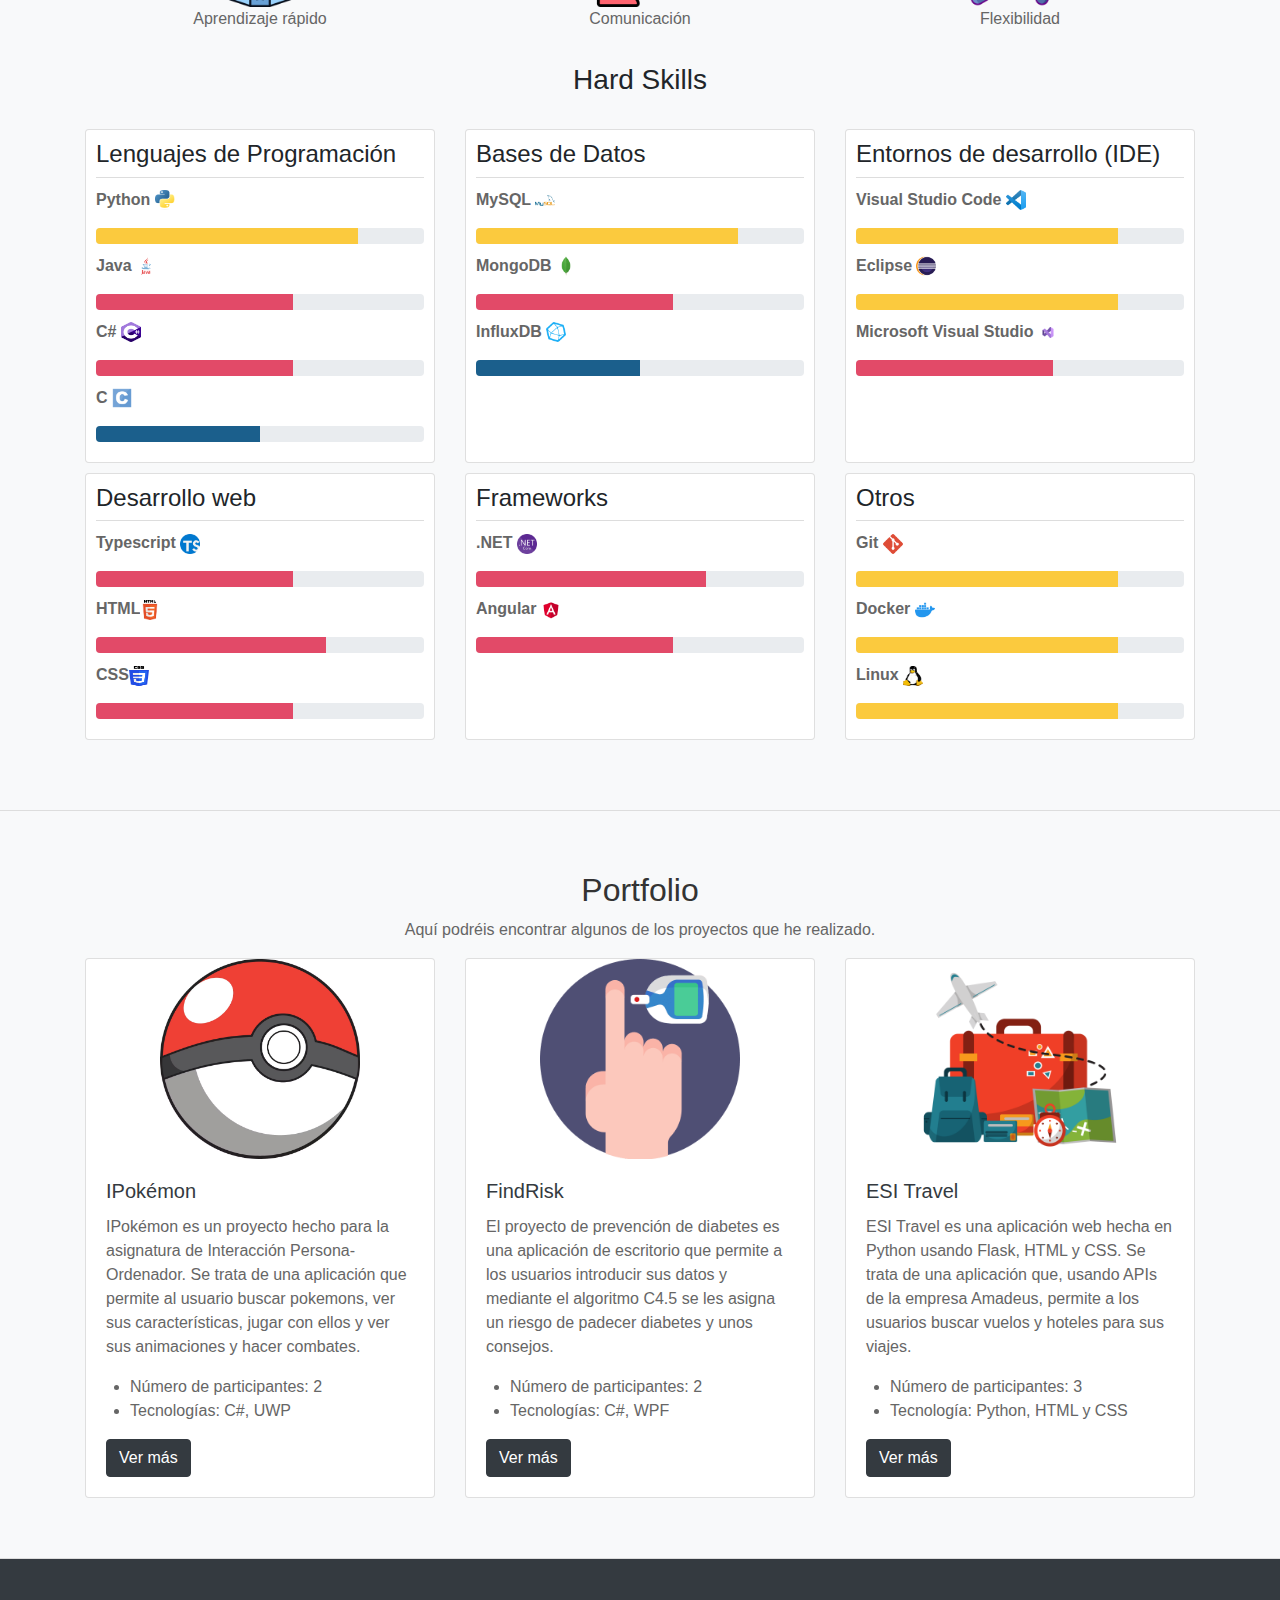
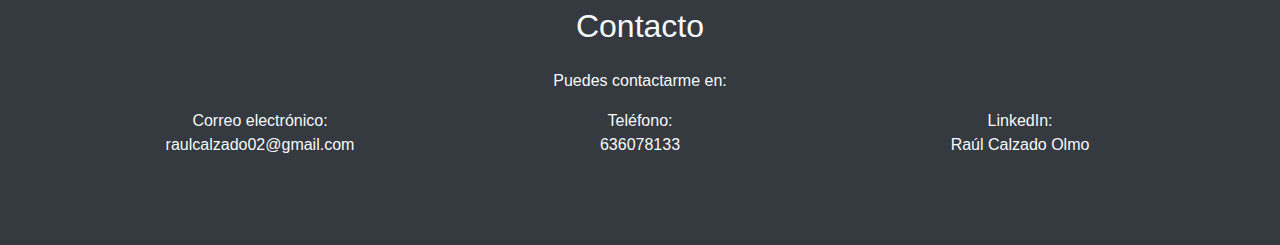
==== commit e054a586: "Mejora visual boton descarga CV" ====
--- a/index.html
+++ b/index.html
@@ -65,7 +65,7 @@
                         <i class="fab fa-github"></i>
                     </a>
                 </div>
-                <div class="container">
+                <div class="container" style="margin-top: 5px;">
                     <a href="./Raúl_Calzado_CV.pdf" download="Raúl_Calzado_CV.pdf" class="btn btn-primary btn-hover">
                         Descarga mi CV
                     </a>
--- a/styles.css
+++ b/styles.css
@@ -310,4 +310,8 @@
 
 .progress{
     margin-bottom: 10px;
+}
+
+.fa-rotate-by {
+    --fa-rotate-angle: 0deg !important;
 }